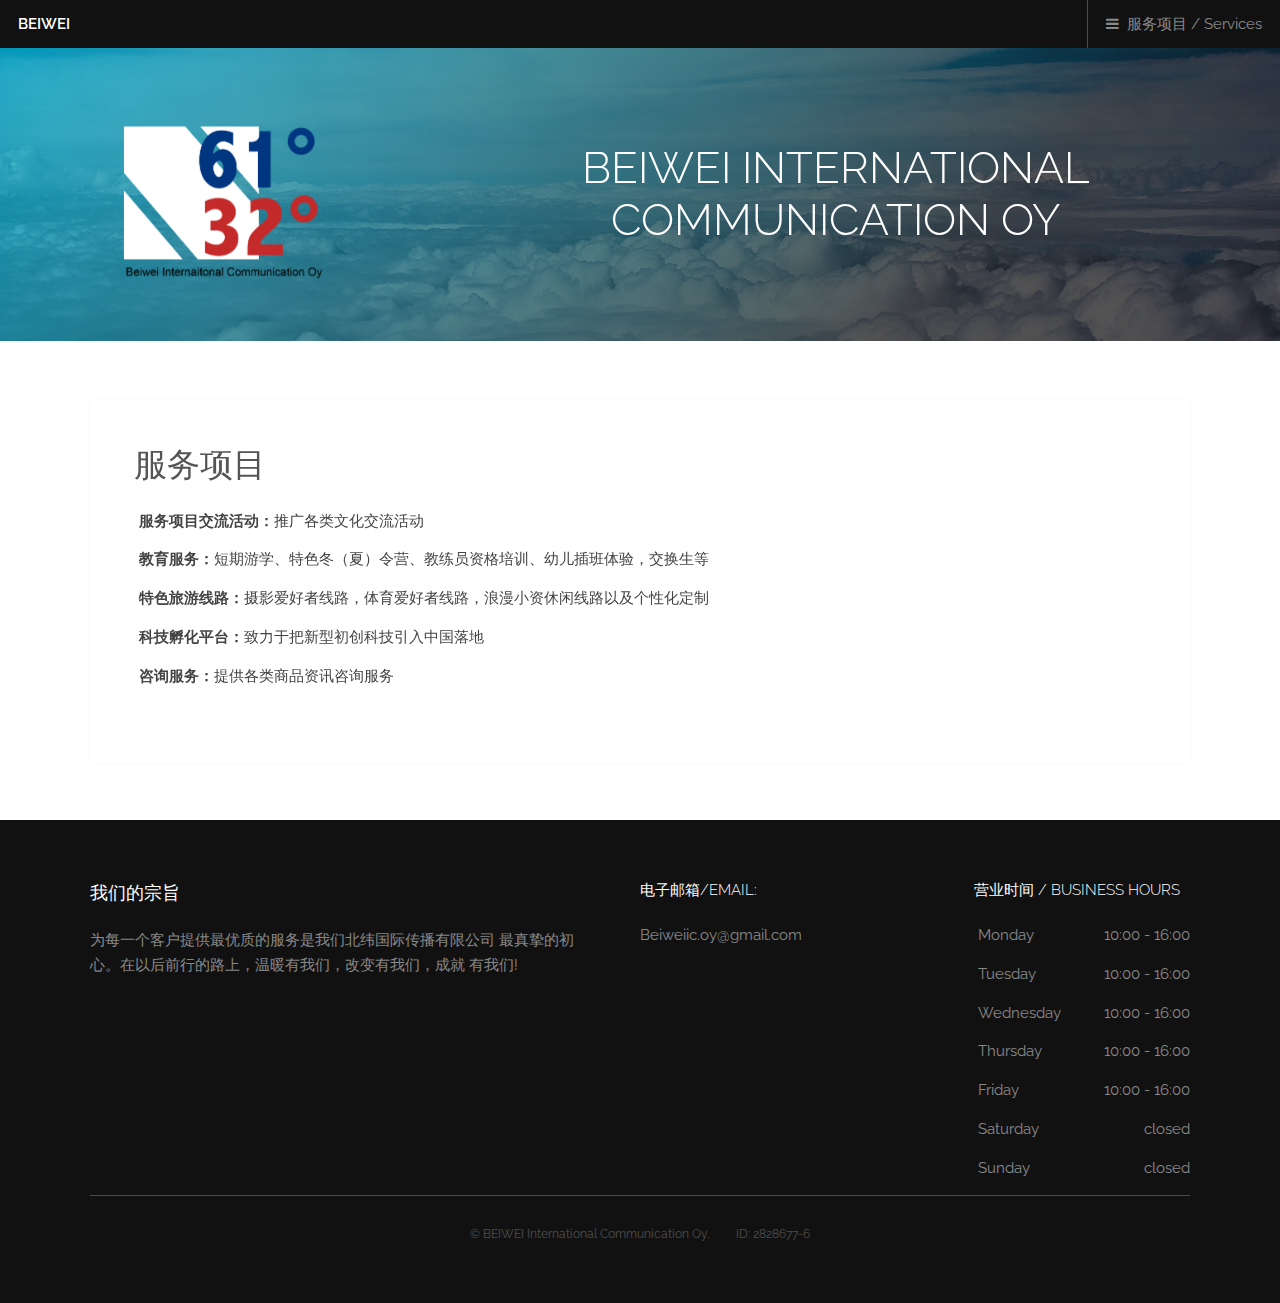
==== services.html @ e6b5d815 "new slide" ====
<!DOCTYPE HTML>
<html>

<head>
	
	<title>BEIWEI</title>
	<meta charset="utf-8" />
	<meta name="viewport" content="width=device-width, initial-scale=1, user-scalable=no" />
	<meta name="description" content="" />
	<meta name="keywords" content="" />
	<link rel="stylesheet" href="assets/css/main.css" />
	<link rel="icon" href="images/logo.ico">
</head>

<body class="is-preload">

	<!-- Header -->
	<header id="header">
		<a class="logo" href="index.html">BEIWEI<nav>
				<a href="#menu">服务项目 / Services</a>
			</nav>
	</header>

	<!-- Nav -->
	<nav id="menu">
		<ul class="links">
			<li><a href="index.html">主页 / homepage</a></li>
			<li><a href="services.html">服务项目 / Services</a></li>
		</ul>
	</nav>

	<!-- Heading -->
	<div id="heading">
		<img id ="logo" src="images/logo.png" alt="">
		<h1>BEIWEI International Communication Oy</h1>
	</div>

	<!-- Main -->
	<section id="main" class="wrapper">
		<div class="inner">
			<div class="content">
				<header>
					<h2>服务项目</h2>
				</header>
				<ul id="serList">
					<li><p><span class="servicesList">服务项目交流活动：</span>推广各类文化交流活动</p></li>
				
					<li><p><span class="servicesList">教育服务：</span>短期游学、特色冬（夏）令营、教练员资格培训、幼儿插班体验，交换生等</p></li>
				
					<li><p><span class="servicesList">特色旅游线路：</span>摄影爱好者线路，体育爱好者线路，浪漫小资休闲线路以及个性化定制</p></li>
				
					<li><p><span class="servicesList">科技孵化平台：</span>致力于把新型初创科技引入中国落地</p></li>
				
					<li><p><span class="servicesList">咨询服务：</span>提供各类商品资讯咨询服务</p></li>
				</ul>
				
			</div>
		</div>
	</section>

	<!-- Footer -->
	<footer id="footer">
		<div class="inner">
			<div class="content">
				<section>
					<h3>我们的宗旨</h3>
					<p>为每一个客户提供最优质的服务是我们北纬国际传播有限公司 最真挚的初心。在以后前行的路上，温暖有我们，改变有我们，成就 有我们!</p>
				</section>
				<section>
					<h4>电子邮箱/Email:</h4>
					<ul class="alt">
						<li><a href="mailto:Beiweiic.oy@gmail.com">Beiweiic.oy@gmail.com</a></li>
					</ul>
				</section>
				<section>
					<h4>营业时间 / Business hours</h4>
					<ul class="plain oh">
						<li><p class="oh">Monday  <span class="spannerino">10:00 - 16:00</span></p></li>
						<li><p class="oh">Tuesday <span class="spannerino">10:00 - 16:00</span></p></li>
						<li><p class="oh">Wednesday  <span class="spannerino">10:00 - 16:00</span></p></li>
						<li><p class="oh">Thursday  <span class="spannerino">10:00 - 16:00</span></p></li>
						<li><p class="oh">Friday  <span class="spannerino">10:00 - 16:00</span></p></li>
						<li><p class="oh">Saturday  <span class="spannerino">closed</span></p></li>
						<li><p class="oh">Sunday <span class="spannerino">closed</span></p></li>
					</ul>
				</section>
			</div>
			<div class="copyright">
				&copy; BEIWEI International Communication Oy, <span id="firm_id">ID: <a target="blank" href="https://tietopalvelu.ytj.fi/yritystiedot.aspx?yavain=2680077&tarkiste=06270AD4D674F9BA384127BEFBB8C7D7F8C81015">2828677-6</a></span>
			</div>
		</div>
	</footer>

	<!-- Scripts -->
	<script src="assets/js/jquery.min.js"></script>
	<script src="assets/js/browser.min.js"></script>
	<script src="assets/js/breakpoints.min.js"></script>
	<script src="assets/js/util.js"></script>
	<script src="assets/js/main.js"></script>

</body>

</html>
---- assets/css/main.css ----
@import url(font-awesome.min.css);
@import url("https://fonts.googleapis.com/css?family=Raleway:200,300,400,500,600");

/* Basic */
@-ms-viewport {
  width: device-width;
}

body {
  -ms-overflow-style: scrollbar;
}

@media screen and (max-width: 480px) {

  html,
  body {
    min-width: 320px;
  }
}

html {
  box-sizing: border-box;
}

*,
*:before,
*:after {
  box-sizing: inherit;
}

body {
  background: #ffffff;
}

body.is-preload *,
body.is-preload *:before,
body.is-preload *:after {
  -moz-animation: none !important;
  -webkit-animation: none !important;
  -ms-animation: none !important;
  animation: none !important;
  -moz-transition: none !important;
  -webkit-transition: none !important;
  -ms-transition: none !important;
  transition: none !important;
}

html,
body,
div,
span,
applet,
object,
iframe,
h1,
h2,
h3,
h4,
h5,
h6,
p,
blockquote,
pre,
a,
abbr,
acronym,
address,
big,
cite,
code,
del,
dfn,
em,
img,
ins,
kbd,
q,
s,
samp,
small,
strike,
strong,
sub,
sup,
tt,
var,
b,
u,
i,
center,
dl,
dt,
dd,
ol,
ul,
li,
fieldset,
form,
label,
legend,
table,
caption,
tbody,
tfoot,
thead,
tr,
th,
td,
article,
aside,
canvas,
details,
embed,
figure,
figcaption,
footer,
header,
hgroup,
menu,
nav,
output,
ruby,
section,
summary,
time,
mark,
audio,
video {
  margin: 0;
  padding: 0;
  border: 0;
  font-size: 100%;
  font: inherit;
  vertical-align: baseline;
}

article,
aside,
details,
figcaption,
figure,
footer,
header,
hgroup,
menu,
nav,
section {
  display: block;
}

body {
  line-height: 1;
}

ol,
ul {
  list-style: none;
}

blockquote,
q {
  quotes: none;
}

blockquote:before,
blockquote:after,
q:before,
q:after {
  content: '';
  content: none;
}

table {
  border-collapse: collapse;
  border-spacing: 0;
}

body {
  -webkit-text-size-adjust: none;
}

mark {
  background-color: transparent;
  color: inherit;
}

input::-moz-focus-inner {
  border: 0;
  padding: 0;
}

input,
select,
textarea {
  -moz-appearance: none;
  -webkit-appearance: none;
  -ms-appearance: none;
  appearance: none;
}

/* Typography */
html {
  font-size: 13pt;
}

@media screen and (max-width: 1680px) {
  html {
    font-size: 11pt;
  }
}

@media screen and (max-width: 980px) {
  html {
    font-size: 12pt;
  }
}

@media screen and (max-width: 480px) {
  html {
    font-size: 11pt;
  }
}

body {
  background-color: #ffffff;
  color: #444444;
}

body,
input,
select,
textarea {
  font-family: "Raleway", Arial, Helvetica, sans-serif;
  font-weight: 400;
  font-size: 1rem;
  line-height: 1.65;
}

a {
  -moz-transition: color 0.2s ease-in-out;
  -webkit-transition: color 0.2s ease-in-out;
  -ms-transition: color 0.2s ease-in-out;
  transition: color 0.2s ease-in-out;
  text-decoration: underline;
}

a:hover {
  text-decoration: none;
}

strong,
b {
  font-weight: 600;
}

em,
i {
  font-style: italic;
}

p {
  margin: 0 0 2rem 0;
}

header.special {
  text-align: center;
  margin-bottom: 4rem;
}

header.special p {
  max-width: 75%;
  margin-left: auto;
  margin-right: auto;
}

h1,
h2,
h3,
h4,
h5,
h6 {
  font-weight: 300;
  line-height: 1.5;
  text-transform: uppercase;
  margin: 0 0 1.5rem 0;
}

h1 a,
h2 a,
h3 a,
h4 a,
h5 a,
h6 a {
  color: inherit;
  text-decoration: none;
}

h1 {
  font-size: 3rem;
  line-height: 1.2;
}

h2 {
  font-size: 2.25rem;
  line-height: 1.3;
}

h3 {
  font-size: 1.25rem;
}

h4 {
  font-size: 1rem;
}

h5 {
  font-size: 0.9rem;
}

h6 {
  font-size: 0.7rem;
}

@media screen and (max-width: 736px) {
  h1 {
    font-size: 2.75rem;
    line-height: 1.3;
  }

  h2 {
    font-size: 1.75rem;
    line-height: 1.5;
  }

  h3 {
    font-size: 1.25rem;
  }
}

sub {
  font-size: 0.8rem;
  position: relative;
  top: 0.5rem;
}

sup {
  font-size: 0.8rem;
  position: relative;
  top: -0.5rem;
}

blockquote {
  border-left: solid 0.5rem;
  font-style: italic;
  margin: 0 0 2rem 0;
  padding: 1rem 0 1rem 2rem;
}

code {
  border-radius: 4px;
  border: solid 1px;
  font-family: "Courier New", monospace;
  font-size: 0.9rem;
  margin: 0 0.25rem;
  padding: 0.25rem 0.65rem;
}

pre {
  -webkit-overflow-scrolling: touch;
  font-family: "Courier New", monospace;
  font-size: 0.9rem;
  margin: 0 0 2rem 0;
}

pre code {
  display: block;
  line-height: 1.75;
  padding: 1rem 1.5rem;
  overflow-x: auto;
}

hr {
  border: 0;
  border-bottom: solid 1px;
  margin: 2rem 0;
}

hr.major {
  margin: 4rem 0;
}

input,
select,
textarea {
  color: #555555;
}

a {
  color: #ce1b28;
}

strong,
b {
  color: #555555;
}

h1,
h2,
h3,
h4,
h5,
h6 {
  color: #555555;
}

blockquote {
  border-left-color: rgba(0, 0, 0, 0.25);
}

code {
  background: rgba(0, 0, 0, 0.075);
  border-color: rgba(0, 0, 0, 0.25);
}

hr {
  border-bottom-color: rgba(0, 0, 0, 0.25);
}

/* Inner */
.inner {
  margin: 0 auto;
  width: 75rem;
  max-width: calc(100% - 6rem);
}

@media screen and (max-width: 480px) {
  .inner {
    max-width: calc(100% - 3rem);
  }
}

/* Button */
input[type="submit"],
input[type="reset"],
input[type="button"],
button,
.button {
  -moz-appearance: none;
  -webkit-appearance: none;
  -ms-appearance: none;
  appearance: none;
  -moz-transition: background-color 0.2s ease-in-out, box-shadow 0.2s ease-in-out, color 0.2s ease-in-out;
  -webkit-transition: background-color 0.2s ease-in-out, box-shadow 0.2s ease-in-out, color 0.2s ease-in-out;
  -ms-transition: background-color 0.2s ease-in-out, box-shadow 0.2s ease-in-out, color 0.2s ease-in-out;
  transition: background-color 0.2s ease-in-out, box-shadow 0.2s ease-in-out, color 0.2s ease-in-out;
  border: 0;
  border-radius: 4px;
  cursor: pointer;
  display: inline-block;
  font-weight: 600;
  height: 3.25rem;
  line-height: 3.25rem;
  padding: 0 1.75rem;
  text-align: center;
  text-decoration: none;
  white-space: nowrap;
}

input[type="submit"].small,
input[type="reset"].small,
input[type="button"].small,
button.small,
.button.small {
  font-size: 0.8rem;
  height: 2.4375rem;
  line-height: 2.4375rem;
  padding: 0 1.25rem;
}

input[type="submit"].large,
input[type="reset"].large,
input[type="button"].large,
button.large,
.button.large {
  font-size: 1.35rem;
  height: 4.0625rem;
  line-height: 4.0625rem;
  padding: 0 2rem;
}

input[type="submit"].wide,
input[type="reset"].wide,
input[type="button"].wide,
button.wide,
.button.wide {
  min-width: 13rem;
}

input[type="submit"].icon:before,
input[type="reset"].icon:before,
input[type="button"].icon:before,
button.icon:before,
.button.icon:before {
  margin-right: 0.5rem;
}

input[type="submit"].fit,
input[type="reset"].fit,
input[type="button"].fit,
button.fit,
.button.fit {
  width: 100%;
}

input[type="submit"].disabled,
input[type="submit"]:disabled,
input[type="reset"].disabled,
input[type="reset"]:disabled,
input[type="button"].disabled,
input[type="button"]:disabled,
button.disabled,
button:disabled,
.button.disabled,
.button:disabled {
  pointer-events: none;
  opacity: 0.25;
}

input[type="submit"],
input[type="reset"],
input[type="button"],
button,
.button {
  background-color: transparent;
  box-shadow: inset 0 0 0 1px #555555;
  color: #555555 !important;
}

input[type="submit"]:hover,
input[type="reset"]:hover,
input[type="button"]:hover,
button:hover,
.button:hover {
  box-shadow: inset 0 0 0 1px #ce1b28;
  color: #ce1b28 !important;
}

input[type="submit"]:hover:active,
input[type="reset"]:hover:active,
input[type="button"]:hover:active,
button:hover:active,
.button:hover:active {
  background-color: rgba(206, 27, 40, 0.25);
}

input[type="submit"].primary,
input[type="reset"].primary,
input[type="button"].primary,
button.primary,
.button.primary {
  box-shadow: none;
  background-color: #ce1b28;
  color: #ffffff !important;
}

input[type="submit"].primary:hover,
input[type="reset"].primary:hover,
input[type="button"].primary:hover,
button.primary:hover,
.button.primary:hover {
  background-color: #e2212f;
  box-shadow: none;
}

input[type="submit"].primary:hover:active,
input[type="reset"].primary:hover:active,
input[type="button"].primary:hover:active,
button.primary:hover:active,
.button.primary:hover:active {
  background-color: #b71824;
}

/* Form */
form {
  margin: 0 0 2rem 0;
}

input[type="text"],
input[type="password"],
input[type="email"],
input[type="tel"],
input[type="search"],
input[type="url"],
select,
textarea {
  -moz-appearance: none;
  -webkit-appearance: none;
  -ms-appearance: none;
  appearance: none;
  border-radius: 4px;
  border: none;
  border: solid 1px;
  color: inherit;
  display: block;
  outline: 0;
  padding: 0 1rem;
  text-decoration: none;
  width: 100%;
}

input[type="text"]:invalid,
input[type="password"]:invalid,
input[type="email"]:invalid,
input[type="tel"]:invalid,
input[type="search"]:invalid,
input[type="url"]:invalid,
select:invalid,
textarea:invalid {
  box-shadow: none;
}

label {
  display: block;
  font-size: 1rem;
  font-weight: 600;
  margin: 0 0 1rem 0;
}

input[type="text"],
input[type="password"],
input[type="email"],
input[type="tel"],
input[type="search"],
input[type="url"] {
  height: 3.25rem;
}

select {
  background-size: 1.25rem;
  background-repeat: no-repeat;
  background-position: calc(100% - 1rem) center;
  height: 3.25rem;
  padding-right: 3.25rem;
  text-overflow: ellipsis;
}

select:focus::-ms-value {
  background-color: transparent;
}

select::-ms-expand {
  display: none;
}

textarea {
  padding: 0.75rem 1rem;
}

input[type="checkbox"],
input[type="radio"] {
  -moz-appearance: none;
  -webkit-appearance: none;
  -ms-appearance: none;
  appearance: none;
  display: block;
  float: left;
  margin-right: -2rem;
  opacity: 0;
  width: 1rem;
  z-index: -1;
}

input[type="checkbox"]+label,
input[type="radio"]+label {
  text-decoration: none;
  cursor: pointer;
  display: inline-block;
  font-size: 1rem;
  font-weight: 400;
  padding-left: 2.825rem;
  padding-right: 0.875rem;
  position: relative;
}

input[type="checkbox"]+label:before,
input[type="radio"]+label:before {
  -moz-osx-font-smoothing: grayscale;
  -webkit-font-smoothing: antialiased;
  font-family: FontAwesome;
  font-style: normal;
  font-weight: normal;
  text-transform: none !important;
}

input[type="checkbox"]+label:before,
input[type="radio"]+label:before {
  border-radius: 4px;
  border: solid 1px;
  content: '';
  display: inline-block;
  height: 1.95rem;
  left: 0;
  line-height: 1.86875rem;
  position: absolute;
  text-align: center;
  top: -0.1625rem;
  width: 1.95rem;
}

input[type="checkbox"]:checked+label:before,
input[type="radio"]:checked+label:before {
  content: '\f00c';
}

input[type="checkbox"]+label:before {
  border-radius: 4px;
}

input[type="radio"]+label:before {
  border-radius: 100%;
}

::-webkit-input-placeholder {
  opacity: 1.0;
}

:-moz-placeholder {
  opacity: 1.0;
}

::-moz-placeholder {
  opacity: 1.0;
}

:-ms-input-placeholder {
  opacity: 1.0;
}

label {
  color: #555555;
}

input[type="text"],
input[type="password"],
input[type="email"],
input[type="tel"],
input[type="search"],
input[type="url"],
select,
textarea {
  background-color: rgba(0, 0, 0, 0.075);
  border-color: rgba(0, 0, 0, 0.25);
}

input[type="text"]:focus,
input[type="password"]:focus,
input[type="email"]:focus,
input[type="tel"]:focus,
input[type="search"]:focus,
input[type="url"]:focus,
select:focus,
textarea:focus {
  border-color: #ce1b28;
  box-shadow: 0 0 0 1px #ce1b28;
}

select {
  background-image: url("data:image/svg+xml;charset=utf8,%3Csvg xmlns='http://www.w3.org/2000/svg' width='40' height='40' preserveAspectRatio='none' viewBox='0 0 40 40'%3E%3Cpath d='M9.4,12.3l10.4,10.4l10.4-10.4c0.2-0.2,0.5-0.4,0.9-0.4c0.3,0,0.6,0.1,0.9,0.4l3.3,3.3c0.2,0.2,0.4,0.5,0.4,0.9 c0,0.4-0.1,0.6-0.4,0.9L20.7,31.9c-0.2,0.2-0.5,0.4-0.9,0.4c-0.3,0-0.6-0.1-0.9-0.4L4.3,17.3c-0.2-0.2-0.4-0.5-0.4-0.9 c0-0.4,0.1-0.6,0.4-0.9l3.3-3.3c0.2-0.2,0.5-0.4,0.9-0.4S9.1,12.1,9.4,12.3z' fill='rgba(0, 0, 0, 0.25)' /%3E%3C/svg%3E");
}

select option {
  color: #444444;
  background-color: #ffffff;
}

input[type="checkbox"]+label,
input[type="radio"]+label {
  color: #444444;
}

input[type="checkbox"]+label:before,
input[type="radio"]+label:before {
  background: rgba(0, 0, 0, 0.075);
  border-color: rgba(0, 0, 0, 0.25);
}

input[type="checkbox"]:checked+label:before,
input[type="radio"]:checked+label:before {
  background-color: #ce1b28;
  border-color: #ce1b28;
  color: #ffffff;
}

input[type="checkbox"]:focus+label:before,
input[type="radio"]:focus+label:before {
  border-color: #ce1b28;
  box-shadow: 0 0 0 1px #ce1b28;
}

::-webkit-input-placeholder {
  color: #bbbbbb !important;
}

:-moz-placeholder {
  color: #bbbbbb !important;
}

::-moz-placeholder {
  color: #bbbbbb !important;
}

:-ms-input-placeholder {
  color: #bbbbbb !important;
}

/* List */
ol {
  list-style: decimal;
  margin: 0 0 2rem 0;
  padding-left: 1.25rem;
}

ol li {
  padding-left: 0.25rem;
}

ul {
  list-style: disc;
  margin: 0 0 2rem 0;
  padding-left: 1rem;
}

ul li {
  padding-left: 0.325rem;
}

ul.plain {
  list-style: none;
  padding-left: 0;
}

ul.plain li {
  margin-bottom: 1rem;
}

ul.plain li .icon {
  border-radius: 4px;
  color: #ffffff;
  display: inline-block;
  margin-right: 1rem;
  text-align: center;
  width: 2rem;
  height: 2rem;
  line-height: 2rem;
  background: rgba(0, 0, 0, 0.5);
}

ul.alt {
  list-style: none;
  padding-left: 0;
}

ul.alt li {
  border-top: solid 1px;
  padding: 0.75rem 0;
}

ul.alt li:first-child {
  border-top: 0;
  padding-top: 0;
}

ul.alt li:last-child {
  padding-bottom: 0;
}

dl {
  margin: 0 0 2rem 0;
}

dl dt {
  display: block;
  font-weight: 600;
  margin: 0 0 1rem 0;
}

dl dd {
  margin-left: 1.5rem;
}

ul.alt li {
  border-top-color: rgba(0, 0, 0, 0.25);
}

/* Table */
.table-wrapper {
  -webkit-overflow-scrolling: touch;
  overflow-x: auto;
}

table {
  margin: 0 0 2rem 0;
  width: 100%;
}

table tbody tr {
  border: solid 1px;
  border-left: 0;
  border-right: 0;
}

table td {
  padding: 0.75rem 0.75rem;
}

table th {
  font-size: 0.9rem;
  font-weight: 600;
  padding: 0 0.75rem 0.75rem 0.75rem;
  text-align: left;
}

table thead {
  border-bottom: solid 2px;
}

table tfoot {
  border-top: solid 2px;
}

table.alt {
  border-collapse: separate;
}

table.alt tbody tr td {
  border: solid 1px;
  border-left-width: 0;
  border-top-width: 0;
}

table.alt tbody tr td:first-child {
  border-left-width: 1px;
}

table.alt tbody tr:first-child td {
  border-top-width: 1px;
}

table.alt thead {
  border-bottom: 0;
}

table.alt tfoot {
  border-top: 0;
}

table tbody tr {
  border-color: rgba(0, 0, 0, 0.25);
}

table tbody tr:nth-child(2n + 1) {
  background-color: rgba(0, 0, 0, 0.075);
}

table th {
  color: #555555;
}

table thead {
  border-bottom-color: rgba(0, 0, 0, 0.25);
}

table tfoot {
  border-top-color: rgba(0, 0, 0, 0.25);
}

table.alt tbody tr td {
  border-color: rgba(0, 0, 0, 0.25);
}

/* Highlights */
.highlights {
  width: 100%;
  margin: 2.5rem 0;
  display: -moz-flex;
  display: -webkit-flex;
  display: -ms-flex;
  display: flex;
  -moz-flex-wrap: wrap;
  -webkit-flex-wrap: wrap;
  -ms-flex-wrap: wrap;
  flex-wrap: wrap;
  -moz-align-items: -moz-stretch;
  -webkit-align-items: -webkit-stretch;
  -ms-align-items: -ms-stretch;
  align-items: stretch;
}

.highlights>* {
  -moz-flex-shrink: 1;
  -webkit-flex-shrink: 1;
  -ms-flex-shrink: 1;
  flex-shrink: 1;
  -moz-flex-grow: 0;
  -webkit-flex-grow: 0;
  -ms-flex-grow: 0;
  flex-grow: 0;
}

.highlights>* {
  width: 33.3333333333%;
}

.highlights>* {
  padding: 1.5rem;
  width: calc(33.3333333333% + 1rem);
}

.highlights> :nth-child(-n + 3) {
  padding-top: 0;
}

.highlights> :nth-last-child(-n + 3) {
  padding-bottom: 0;
}

.highlights> :nth-child(3n + 1) {
  padding-left: 0;
}

.highlights> :nth-child(3n) {
  padding-right: 0;
}

.highlights> :nth-child(3n + 1),
.highlights> :nth-child(3n) {
  width: calc(33.3333333333% + -0.5rem);
}

.highlights .content {
  border-radius: 4px;
  height: 100%;
  padding: 3rem;
  text-align: center;
}

.highlights .content .icon {
  font-size: 5rem;
}

.highlights>div> :last-child {
  margin-bottom: 0;
}

@media screen and (max-width: 980px) {
  .highlights>* {
    width: 50%;
  }

  .highlights>* {
    padding: 1rem;
    width: calc(33.3333333333% + 0.6666666667rem);
  }

  .highlights> :nth-child(-n + 3) {
    padding-top: 1rem;
  }

  .highlights> :nth-last-child(-n + 3) {
    padding-bottom: 1rem;
  }

  .highlights> :nth-child(3n + 1) {
    padding-left: 1rem;
  }

  .highlights> :nth-child(3n) {
    padding-right: 1rem;
  }

  .highlights> :nth-child(3n + 1),
  .highlights> :nth-child(3n) {
    padding: 1rem;
    width: calc(50% + 1rem);
  }

  .highlights>* {
    padding: 1rem;
    width: calc(50% + 1rem);
  }

  .highlights> :nth-child(-n + 2) {
    padding-top: 0;
  }

  .highlights> :nth-last-child(-n + 2) {
    padding-bottom: 0;
  }

  .highlights> :nth-child(2n + 1) {
    padding-left: 0;
  }

  .highlights> :nth-child(2n) {
    padding-right: 0;
  }

  .highlights> :nth-child(2n + 1),
  .highlights> :nth-child(2n) {
    width: calc(50% + 0rem);
  }

  .highlights .content {
    padding: 2rem;
  }
}

@media screen and (max-width: 736px) {
  .highlights>* {
    width: 100%;
  }

  .highlights>* {
    padding: 1rem;
    width: calc(33.3333333333% + 0.6666666667rem);
  }

  .highlights> :nth-child(-n + 3) {
    padding-top: 1rem;
  }

  .highlights> :nth-last-child(-n + 3) {
    padding-bottom: 1rem;
  }

  .highlights> :nth-child(3n + 1) {
    padding-left: 1rem;
  }

  .highlights> :nth-child(3n) {
    padding-right: 1rem;
  }

  .highlights> :nth-child(3n + 1),
  .highlights> :nth-child(3n) {
    padding: 1rem;
    width: calc(100% + 2rem);
  }

  .highlights>* {
    padding: 1rem;
    width: calc(50% + 1rem);
  }

  .highlights> :nth-child(-n + 2) {
    padding-top: 1rem;
  }

  .highlights> :nth-last-child(-n + 2) {
    padding-bottom: 1rem;
  }

  .highlights> :nth-child(2n + 1) {
    padding-left: 1rem;
  }

  .highlights> :nth-child(2n) {
    padding-right: 1rem;
  }

  .highlights> :nth-child(2n + 1),
  .highlights> :nth-child(2n) {
    padding: 1rem;
    width: calc(100% + 2rem);
  }

  .highlights>* {
    padding: 1rem;
    width: calc(100% + 2rem);
  }

  .highlights> :nth-child(-n + 1) {
    padding-top: 0;
  }

  .highlights> :nth-last-child(-n + 1) {
    padding-bottom: 0;
  }

  .highlights> :nth-child(1n + 1) {
    padding-left: 0;
  }

  .highlights> :nth-child(1n) {
    padding-right: 0;
  }

  .highlights> :nth-child(1n + 1),
  .highlights> :nth-child(1n) {
    width: calc(100% + 1rem);
  }
}

.highlights .content {
  background: #ffffff;
  box-shadow: 0px 0px 4px 1px rgba(0, 0, 0, 0.025);
}

/* Testimonials */
.testimonials {
  margin: 2.5rem 0;
  width: 100%;
  display: -moz-flex;
  display: -webkit-flex;
  display: -ms-flex;
  display: flex;
  -moz-flex-wrap: wrap;
  -webkit-flex-wrap: wrap;
  -ms-flex-wrap: wrap;
  flex-wrap: wrap;
  -moz-align-items: -moz-stretch;
  -webkit-align-items: -webkit-stretch;
  -ms-align-items: -ms-stretch;
  align-items: stretch;
}

.testimonials>* {
  -moz-flex-shrink: 1;
  -webkit-flex-shrink: 1;
  -ms-flex-shrink: 1;
  flex-shrink: 1;
  -moz-flex-grow: 0;
  -webkit-flex-grow: 0;
  -ms-flex-grow: 0;
  flex-grow: 0;
}

.testimonials>* {
  width: 33.3333333333%;
}

.testimonials>* {
  padding: 1.5rem;
  width: calc(33.3333333333% + 1rem);
}

.testimonials> :nth-child(-n + 3) {
  padding-top: 0;
}

.testimonials> :nth-last-child(-n + 3) {
  padding-bottom: 0;
}

.testimonials> :nth-child(3n + 1) {
  padding-left: 0;
}

.testimonials> :nth-child(3n) {
  padding-right: 0;
}

.testimonials> :nth-child(3n + 1),
.testimonials> :nth-child(3n) {
  width: calc(33.3333333333% + -0.5rem);
}

.testimonials .content {
  border-radius: 4px;
  height: 100%;
  padding: 3rem;
}

.testimonials .content .author {
  display: -moz-flex;
  display: -webkit-flex;
  display: -ms-flex;
  display: flex;
  -moz-align-items: center;
  -webkit-align-items: center;
  -ms-align-items: center;
  align-items: center;
}

.testimonials .content .author blockquote {
  margin: 0;
}

.testimonials .content .author .image {
  margin-right: 2rem;
  width: 20%;
}

.testimonials .content .author .image img {
  border-radius: 100%;
  max-width: 100%;
}

.testimonials .content .credit {
  font-size: 0.75rem;
}

.testimonials .content p:last-child {
  margin: 0;
}

.testimonials>div> :last-child {
  margin-bottom: 0;
}

@media screen and (max-width: 980px) {
  .testimonials>* {
    width: 50%;
  }

  .testimonials>* {
    padding: 1rem;
    width: calc(33.3333333333% + 0.6666666667rem);
  }

  .testimonials> :nth-child(-n + 3) {
    padding-top: 1rem;
  }

  .testimonials> :nth-last-child(-n + 3) {
    padding-bottom: 1rem;
  }

  .testimonials> :nth-child(3n + 1) {
    padding-left: 1rem;
  }

  .testimonials> :nth-child(3n) {
    padding-right: 1rem;
  }

  .testimonials> :nth-child(3n + 1),
  .testimonials> :nth-child(3n) {
    padding: 1rem;
    width: calc(50% + 1rem);
  }

  .testimonials>* {
    padding: 1rem;
    width: calc(50% + 1rem);
  }

  .testimonials> :nth-child(-n + 2) {
    padding-top: 0;
  }

  .testimonials> :nth-last-child(-n + 2) {
    padding-bottom: 0;
  }

  .testimonials> :nth-child(2n + 1) {
    padding-left: 0;
  }

  .testimonials> :nth-child(2n) {
    padding-right: 0;
  }

  .testimonials> :nth-child(2n + 1),
  .testimonials> :nth-child(2n) {
    width: calc(50% + 0rem);
  }

  .testimonials .content {
    padding: 2rem;
  }
}

@media screen and (max-width: 736px) {
  .testimonials>* {
    width: 100%;
  }

  .testimonials>* {
    padding: 1rem;
    width: calc(33.3333333333% + 0.6666666667rem);
  }

  .testimonials> :nth-child(-n + 3) {
    padding-top: 1rem;
  }

  .testimonials> :nth-last-child(-n + 3) {
    padding-bottom: 1rem;
  }

  .testimonials> :nth-child(3n + 1) {
    padding-left: 1rem;
  }

  .testimonials> :nth-child(3n) {
    padding-right: 1rem;
  }

  .testimonials> :nth-child(3n + 1),
  .testimonials> :nth-child(3n) {
    padding: 1rem;
    width: calc(100% + 2rem);
  }

  .testimonials>* {
    padding: 1rem;
    width: calc(50% + 1rem);
  }

  .testimonials> :nth-child(-n + 2) {
    padding-top: 1rem;
  }

  .testimonials> :nth-last-child(-n + 2) {
    padding-bottom: 1rem;
  }

  .testimonials> :nth-child(2n + 1) {
    padding-left: 1rem;
  }

  .testimonials> :nth-child(2n) {
    padding-right: 1rem;
  }

  .testimonials> :nth-child(2n + 1),
  .testimonials> :nth-child(2n) {
    padding: 1rem;
    width: calc(100% + 2rem);
  }

  .testimonials>* {
    padding: 1rem;
    width: calc(100% + 2rem);
  }

  .testimonials> :nth-child(-n + 1) {
    padding-top: 0;
  }

  .testimonials> :nth-last-child(-n + 1) {
    padding-bottom: 0;
  }

  .testimonials> :nth-child(1n + 1) {
    padding-left: 0;
  }

  .testimonials> :nth-child(1n) {
    padding-right: 0;
  }

  .testimonials> :nth-child(1n + 1),
  .testimonials> :nth-child(1n) {
    width: calc(100% + 1rem);
  }
}

.testimonials .content {
  background: #ffffff;
  box-shadow: 0px 0px 4px 1px rgba(0, 0, 0, 0.025);
}

.testimonials .content .credit strong {
  color: #ce1b28;
}

/* Actions */
ul.actions {
  display: -moz-flex;
  display: -webkit-flex;
  display: -ms-flex;
  display: flex;
  cursor: default;
  list-style: none;
  margin-left: -1rem;
  padding-left: 0;
}

ul.actions li {
  padding: 0 0 0 1rem;
  vertical-align: middle;
}

ul.actions.special {
  -moz-justify-content: center;
  -webkit-justify-content: center;
  -ms-justify-content: center;
  justify-content: center;
  width: calc(100% + 1rem);
}

ul.actions.stacked {
  -moz-flex-direction: column;
  -webkit-flex-direction: column;
  -ms-flex-direction: column;
  flex-direction: column;
  margin-left: 0;
}

ul.actions.stacked li {
  padding: 1.3rem 0 0 0;
}

ul.actions.stacked li:first-child {
  padding-top: 0;
}

ul.actions.fit {
  width: calc(100% + 1rem);
}

ul.actions.fit li {
  -moz-flex-grow: 1;
  -webkit-flex-grow: 1;
  -ms-flex-grow: 1;
  flex-grow: 1;
  -moz-flex-shrink: 1;
  -webkit-flex-shrink: 1;
  -ms-flex-shrink: 1;
  flex-shrink: 1;
  width: 100%;
}

ul.actions.fit li>* {
  width: 100%;
}

ul.actions.fit.stacked {
  width: 100%;
}

@media screen and (max-width: 480px) {
  ul.actions:not(.fixed) {
    -moz-flex-direction: column;
    -webkit-flex-direction: column;
    -ms-flex-direction: column;
    flex-direction: column;
    margin-left: 0;
    width: 100% !important;
  }

  ul.actions:not(.fixed) li {
    -moz-flex-grow: 1;
    -webkit-flex-grow: 1;
    -ms-flex-grow: 1;
    flex-grow: 1;
    -moz-flex-shrink: 1;
    -webkit-flex-shrink: 1;
    -ms-flex-shrink: 1;
    flex-shrink: 1;
    padding: 1rem 0 0 0;
    text-align: center;
    width: 100%;
  }

  ul.actions:not(.fixed) li>* {
    width: 100%;
  }

  ul.actions:not(.fixed) li:first-child {
    padding-top: 0;
  }

  ul.actions:not(.fixed) li input[type="submit"],
  ul.actions:not(.fixed) li input[type="reset"],
  ul.actions:not(.fixed) li input[type="button"],
  ul.actions:not(.fixed) li button,
  ul.actions:not(.fixed) li .button {
    width: 100%;
  }

  ul.actions:not(.fixed) li input[type="submit"].icon:before,
  ul.actions:not(.fixed) li input[type="reset"].icon:before,
  ul.actions:not(.fixed) li input[type="button"].icon:before,
  ul.actions:not(.fixed) li button.icon:before,
  ul.actions:not(.fixed) li .button.icon:before {
    margin-left: -0.5rem;
  }
}

/* Grid */
.row {
  display: flex;
  flex-wrap: wrap;
  box-sizing: border-box;
}

.row>* {
  box-sizing: border-box;
}

.row.gtr-uniform>*> :last-child {
  margin-bottom: 0;
}

.row>.imp {
  order: -1;
}

.row>.col-1 {
  width: 8.3333333333%;
}

.row>.off-1 {
  margin-left: 8.3333333333%;
}

.row>.col-2 {
  width: 16.6666666667%;
}

.row>.off-2 {
  margin-left: 16.6666666667%;
}

.row>.col-3 {
  width: 25%;
}

.row>.off-3 {
  margin-left: 25%;
}

.row>.col-4 {
  width: 33.3333333333%;
}

.row>.off-4 {
  margin-left: 33.3333333333%;
}

.row>.col-5 {
  width: 41.6666666667%;
}

.row>.off-5 {
  margin-left: 41.6666666667%;
}

.row>.col-6 {
  width: 50%;
}

.row>.off-6 {
  margin-left: 50%;
}

.row>.col-7 {
  width: 58.3333333333%;
}

.row>.off-7 {
  margin-left: 58.3333333333%;
}

.row>.col-8 {
  width: 66.6666666667%;
}

.row>.off-8 {
  margin-left: 66.6666666667%;
}

.row>.col-9 {
  width: 75%;
}

.row>.off-9 {
  margin-left: 75%;
}

.row>.col-10 {
  width: 83.3333333333%;
}

.row>.off-10 {
  margin-left: 83.3333333333%;
}

.row>.col-11 {
  width: 91.6666666667%;
}

.row>.off-11 {
  margin-left: 91.6666666667%;
}

.row>.col-12 {
  width: 100%;
}

.row>.off-12 {
  margin-left: 100%;
}

.row.gtr-0 {
  margin-top: 0;
  margin-left: 0rem;
}

.row.gtr-0>* {
  padding: 0 0 0 0rem;
}

.row.gtr-0.gtr-uniform {
  margin-top: 0rem;
}

.row.gtr-0.gtr-uniform>* {
  padding-top: 0rem;
}

.row.gtr-25 {
  margin-top: 0;
  margin-left: -0.75rem;
}

.row.gtr-25>* {
  padding: 0 0 0 0.75rem;
}

.row.gtr-25.gtr-uniform {
  margin-top: -0.75rem;
}

.row.gtr-25.gtr-uniform>* {
  padding-top: 0.75rem;
}

.row.gtr-50 {
  margin-top: 0;
  margin-left: -1.5rem;
}

.row.gtr-50>* {
  padding: 0 0 0 1.5rem;
}

.row.gtr-50.gtr-uniform {
  margin-top: -1.5rem;
}

.row.gtr-50.gtr-uniform>* {
  padding-top: 1.5rem;
}

.row {
  margin-top: 0;
  margin-left: -3rem;
}

.row>* {
  padding: 0 0 0 3rem;
}

.row.gtr-uniform {
  margin-top: -3rem;
}

.row.gtr-uniform>* {
  padding-top: 3rem;
}

.row.gtr-150 {
  margin-top: 0;
  margin-left: -4.5rem;
}

.row.gtr-150>* {
  padding: 0 0 0 4.5rem;
}

.row.gtr-150.gtr-uniform {
  margin-top: -4.5rem;
}

.row.gtr-150.gtr-uniform>* {
  padding-top: 4.5rem;
}

.row.gtr-200 {
  margin-top: 0;
  margin-left: -6rem;
}

.row.gtr-200>* {
  padding: 0 0 0 6rem;
}

.row.gtr-200.gtr-uniform {
  margin-top: -6rem;
}

.row.gtr-200.gtr-uniform>* {
  padding-top: 6rem;
}

@media screen and (max-width: 1680px) {
  .row {
    display: flex;
    flex-wrap: wrap;
    box-sizing: border-box;
  }

  .row>* {
    box-sizing: border-box;
  }

  .row.gtr-uniform>*> :last-child {
    margin-bottom: 0;
  }

  .row>.imp-xlarge {
    order: -1;
  }

  .row>.col-1-xlarge {
    width: 8.3333333333%;
  }

  .row>.off-1-xlarge {
    margin-left: 8.3333333333%;
  }

  .row>.col-2-xlarge {
    width: 16.6666666667%;
  }

  .row>.off-2-xlarge {
    margin-left: 16.6666666667%;
  }

  .row>.col-3-xlarge {
    width: 25%;
  }

  .row>.off-3-xlarge {
    margin-left: 25%;
  }

  .row>.col-4-xlarge {
    width: 33.3333333333%;
  }

  .row>.off-4-xlarge {
    margin-left: 33.3333333333%;
  }

  .row>.col-5-xlarge {
    width: 41.6666666667%;
  }

  .row>.off-5-xlarge {
    margin-left: 41.6666666667%;
  }

  .row>.col-6-xlarge {
    width: 50%;
  }

  .row>.off-6-xlarge {
    margin-left: 50%;
  }

  .row>.col-7-xlarge {
    width: 58.3333333333%;
  }

  .row>.off-7-xlarge {
    margin-left: 58.3333333333%;
  }

  .row>.col-8-xlarge {
    width: 66.6666666667%;
  }

  .row>.off-8-xlarge {
    margin-left: 66.6666666667%;
  }

  .row>.col-9-xlarge {
    width: 75%;
  }

  .row>.off-9-xlarge {
    margin-left: 75%;
  }

  .row>.col-10-xlarge {
    width: 83.3333333333%;
  }

  .row>.off-10-xlarge {
    margin-left: 83.3333333333%;
  }

  .row>.col-11-xlarge {
    width: 91.6666666667%;
  }

  .row>.off-11-xlarge {
    margin-left: 91.6666666667%;
  }

  .row>.col-12-xlarge {
    width: 100%;
  }

  .row>.off-12-xlarge {
    margin-left: 100%;
  }

  .row.gtr-0 {
    margin-top: 0;
    margin-left: 0rem;
  }

  .row.gtr-0>* {
    padding: 0 0 0 0rem;
  }

  .row.gtr-0.gtr-uniform {
    margin-top: 0rem;
  }

  .row.gtr-0.gtr-uniform>* {
    padding-top: 0rem;
  }

  .row.gtr-25 {
    margin-top: 0;
    margin-left: -0.75rem;
  }

  .row.gtr-25>* {
    padding: 0 0 0 0.75rem;
  }

  .row.gtr-25.gtr-uniform {
    margin-top: -0.75rem;
  }

  .row.gtr-25.gtr-uniform>* {
    padding-top: 0.75rem;
  }

  .row.gtr-50 {
    margin-top: 0;
    margin-left: -1.5rem;
  }

  .row.gtr-50>* {
    padding: 0 0 0 1.5rem;
  }

  .row.gtr-50.gtr-uniform {
    margin-top: -1.5rem;
  }

  .row.gtr-50.gtr-uniform>* {
    padding-top: 1.5rem;
  }

  .row {
    margin-top: 0;
    margin-left: -3rem;
  }

  .row>* {
    padding: 0 0 0 3rem;
  }

  .row.gtr-uniform {
    margin-top: -3rem;
  }

  .row.gtr-uniform>* {
    padding-top: 3rem;
  }

  .row.gtr-150 {
    margin-top: 0;
    margin-left: -4.5rem;
  }

  .row.gtr-150>* {
    padding: 0 0 0 4.5rem;
  }

  .row.gtr-150.gtr-uniform {
    margin-top: -4.5rem;
  }

  .row.gtr-150.gtr-uniform>* {
    padding-top: 4.5rem;
  }

  .row.gtr-200 {
    margin-top: 0;
    margin-left: -6rem;
  }

  .row.gtr-200>* {
    padding: 0 0 0 6rem;
  }

  .row.gtr-200.gtr-uniform {
    margin-top: -6rem;
  }

  .row.gtr-200.gtr-uniform>* {
    padding-top: 6rem;
  }
}

@media screen and (max-width: 1280px) {
  .row {
    display: flex;
    flex-wrap: wrap;
    box-sizing: border-box;
  }

  .row>* {
    box-sizing: border-box;
  }

  .row.gtr-uniform>*> :last-child {
    margin-bottom: 0;
  }

  .row>.imp-large {
    order: -1;
  }

  .row>.col-1-large {
    width: 8.3333333333%;
  }

  .row>.off-1-large {
    margin-left: 8.3333333333%;
  }

  .row>.col-2-large {
    width: 16.6666666667%;
  }

  .row>.off-2-large {
    margin-left: 16.6666666667%;
  }

  .row>.col-3-large {
    width: 25%;
  }

  .row>.off-3-large {
    margin-left: 25%;
  }

  .row>.col-4-large {
    width: 33.3333333333%;
  }

  .row>.off-4-large {
    margin-left: 33.3333333333%;
  }

  .row>.col-5-large {
    width: 41.6666666667%;
  }

  .row>.off-5-large {
    margin-left: 41.6666666667%;
  }

  .row>.col-6-large {
    width: 50%;
  }

  .row>.off-6-large {
    margin-left: 50%;
  }

  .row>.col-7-large {
    width: 58.3333333333%;
  }

  .row>.off-7-large {
    margin-left: 58.3333333333%;
  }

  .row>.col-8-large {
    width: 66.6666666667%;
  }

  .row>.off-8-large {
    margin-left: 66.6666666667%;
  }

  .row>.col-9-large {
    width: 75%;
  }

  .row>.off-9-large {
    margin-left: 75%;
  }

  .row>.col-10-large {
    width: 83.3333333333%;
  }

  .row>.off-10-large {
    margin-left: 83.3333333333%;
  }

  .row>.col-11-large {
    width: 91.6666666667%;
  }

  .row>.off-11-large {
    margin-left: 91.6666666667%;
  }

  .row>.col-12-large {
    width: 100%;
  }

  .row>.off-12-large {
    margin-left: 100%;
  }

  .row.gtr-0 {
    margin-top: 0;
    margin-left: 0rem;
  }

  .row.gtr-0>* {
    padding: 0 0 0 0rem;
  }

  .row.gtr-0.gtr-uniform {
    margin-top: 0rem;
  }

  .row.gtr-0.gtr-uniform>* {
    padding-top: 0rem;
  }

  .row.gtr-25 {
    margin-top: 0;
    margin-left: -0.375rem;
  }

  .row.gtr-25>* {
    padding: 0 0 0 0.375rem;
  }

  .row.gtr-25.gtr-uniform {
    margin-top: -0.375rem;
  }

  .row.gtr-25.gtr-uniform>* {
    padding-top: 0.375rem;
  }

  .row.gtr-50 {
    margin-top: 0;
    margin-left: -0.75rem;
  }

  .row.gtr-50>* {
    padding: 0 0 0 0.75rem;
  }

  .row.gtr-50.gtr-uniform {
    margin-top: -0.75rem;
  }

  .row.gtr-50.gtr-uniform>* {
    padding-top: 0.75rem;
  }

  .row {
    margin-top: 0;
    margin-left: -1.5rem;
  }

  .row>* {
    padding: 0 0 0 1.5rem;
  }

  .row.gtr-uniform {
    margin-top: -1.5rem;
  }

  .row.gtr-uniform>* {
    padding-top: 1.5rem;
  }

  .row.gtr-150 {
    margin-top: 0;
    margin-left: -2.25rem;
  }

  .row.gtr-150>* {
    padding: 0 0 0 2.25rem;
  }

  .row.gtr-150.gtr-uniform {
    margin-top: -2.25rem;
  }

  .row.gtr-150.gtr-uniform>* {
    padding-top: 2.25rem;
  }

  .row.gtr-200 {
    margin-top: 0;
    margin-left: -3rem;
  }

  .row.gtr-200>* {
    padding: 0 0 0 3rem;
  }

  .row.gtr-200.gtr-uniform {
    margin-top: -3rem;
  }

  .row.gtr-200.gtr-uniform>* {
    padding-top: 3rem;
  }
}

@media screen and (max-width: 980px) {
  .row {
    display: flex;
    flex-wrap: wrap;
    box-sizing: border-box;
  }

  .row>* {
    box-sizing: border-box;
  }

  .row.gtr-uniform>*> :last-child {
    margin-bottom: 0;
  }

  .row>.imp-medium {
    order: -1;
  }

  .row>.col-1-medium {
    width: 8.3333333333%;
  }

  .row>.off-1-medium {
    margin-left: 8.3333333333%;
  }

  .row>.col-2-medium {
    width: 16.6666666667%;
  }

  .row>.off-2-medium {
    margin-left: 16.6666666667%;
  }

  .row>.col-3-medium {
    width: 25%;
  }

  .row>.off-3-medium {
    margin-left: 25%;
  }

  .row>.col-4-medium {
    width: 33.3333333333%;
  }

  .row>.off-4-medium {
    margin-left: 33.3333333333%;
  }

  .row>.col-5-medium {
    width: 41.6666666667%;
  }

  .row>.off-5-medium {
    margin-left: 41.6666666667%;
  }

  .row>.col-6-medium {
    width: 50%;
  }

  .row>.off-6-medium {
    margin-left: 50%;
  }

  .row>.col-7-medium {
    width: 58.3333333333%;
  }

  .row>.off-7-medium {
    margin-left: 58.3333333333%;
  }

  .row>.col-8-medium {
    width: 66.6666666667%;
  }

  .row>.off-8-medium {
    margin-left: 66.6666666667%;
  }

  .row>.col-9-medium {
    width: 75%;
  }

  .row>.off-9-medium {
    margin-left: 75%;
  }

  .row>.col-10-medium {
    width: 83.3333333333%;
  }

  .row>.off-10-medium {
    margin-left: 83.3333333333%;
  }

  .row>.col-11-medium {
    width: 91.6666666667%;
  }

  .row>.off-11-medium {
    margin-left: 91.6666666667%;
  }

  .row>.col-12-medium {
    width: 100%;
  }

  .row>.off-12-medium {
    margin-left: 100%;
  }

  .row.gtr-0 {
    margin-top: 0;
    margin-left: 0rem;
  }

  .row.gtr-0>* {
    padding: 0 0 0 0rem;
  }

  .row.gtr-0.gtr-uniform {
    margin-top: 0rem;
  }

  .row.gtr-0.gtr-uniform>* {
    padding-top: 0rem;
  }

  .row.gtr-25 {
    margin-top: 0;
    margin-left: -0.375rem;
  }

  .row.gtr-25>* {
    padding: 0 0 0 0.375rem;
  }

  .row.gtr-25.gtr-uniform {
    margin-top: -0.375rem;
  }

  .row.gtr-25.gtr-uniform>* {
    padding-top: 0.375rem;
  }

  .row.gtr-50 {
    margin-top: 0;
    margin-left: -0.75rem;
  }

  .row.gtr-50>* {
    padding: 0 0 0 0.75rem;
  }

  .row.gtr-50.gtr-uniform {
    margin-top: -0.75rem;
  }

  .row.gtr-50.gtr-uniform>* {
    padding-top: 0.75rem;
  }

  .row {
    margin-top: 0;
    margin-left: -1.5rem;
  }

  .row>* {
    padding: 0 0 0 1.5rem;
  }

  .row.gtr-uniform {
    margin-top: -1.5rem;
  }

  .row.gtr-uniform>* {
    padding-top: 1.5rem;
  }

  .row.gtr-150 {
    margin-top: 0;
    margin-left: -2.25rem;
  }

  .row.gtr-150>* {
    padding: 0 0 0 2.25rem;
  }

  .row.gtr-150.gtr-uniform {
    margin-top: -2.25rem;
  }

  .row.gtr-150.gtr-uniform>* {
    padding-top: 2.25rem;
  }

  .row.gtr-200 {
    margin-top: 0;
    margin-left: -3rem;
  }

  .row.gtr-200>* {
    padding: 0 0 0 3rem;
  }

  .row.gtr-200.gtr-uniform {
    margin-top: -3rem;
  }

  .row.gtr-200.gtr-uniform>* {
    padding-top: 3rem;
  }
}

@media screen and (max-width: 736px) {
  .row {
    display: flex;
    flex-wrap: wrap;
    box-sizing: border-box;
  }

  .row>* {
    box-sizing: border-box;
  }

  .row.gtr-uniform>*> :last-child {
    margin-bottom: 0;
  }

  .row>.imp-small {
    order: -1;
  }

  .row>.col-1-small {
    width: 8.3333333333%;
  }

  .row>.off-1-small {
    margin-left: 8.3333333333%;
  }

  .row>.col-2-small {
    width: 16.6666666667%;
  }

  .row>.off-2-small {
    margin-left: 16.6666666667%;
  }

  .row>.col-3-small {
    width: 25%;
  }

  .row>.off-3-small {
    margin-left: 25%;
  }

  .row>.col-4-small {
    width: 33.3333333333%;
  }

  .row>.off-4-small {
    margin-left: 33.3333333333%;
  }

  .row>.col-5-small {
    width: 41.6666666667%;
  }

  .row>.off-5-small {
    margin-left: 41.6666666667%;
  }

  .row>.col-6-small {
    width: 50%;
  }

  .row>.off-6-small {
    margin-left: 50%;
  }

  .row>.col-7-small {
    width: 58.3333333333%;
  }

  .row>.off-7-small {
    margin-left: 58.3333333333%;
  }

  .row>.col-8-small {
    width: 66.6666666667%;
  }

  .row>.off-8-small {
    margin-left: 66.6666666667%;
  }

  .row>.col-9-small {
    width: 75%;
  }

  .row>.off-9-small {
    margin-left: 75%;
  }

  .row>.col-10-small {
    width: 83.3333333333%;
  }

  .row>.off-10-small {
    margin-left: 83.3333333333%;
  }

  .row>.col-11-small {
    width: 91.6666666667%;
  }

  .row>.off-11-small {
    margin-left: 91.6666666667%;
  }

  .row>.col-12-small {
    width: 100%;
  }

  .row>.off-12-small {
    margin-left: 100%;
  }

  .row.gtr-0 {
    margin-top: 0;
    margin-left: 0rem;
  }

  .row.gtr-0>* {
    padding: 0 0 0 0rem;
  }

  .row.gtr-0.gtr-uniform {
    margin-top: 0rem;
  }

  .row.gtr-0.gtr-uniform>* {
    padding-top: 0rem;
  }

  .row.gtr-25 {
    margin-top: 0;
    margin-left: -0.3125rem;
  }

  .row.gtr-25>* {
    padding: 0 0 0 0.3125rem;
  }

  .row.gtr-25.gtr-uniform {
    margin-top: -0.3125rem;
  }

  .row.gtr-25.gtr-uniform>* {
    padding-top: 0.3125rem;
  }

  .row.gtr-50 {
    margin-top: 0;
    margin-left: -0.625rem;
  }

  .row.gtr-50>* {
    padding: 0 0 0 0.625rem;
  }

  .row.gtr-50.gtr-uniform {
    margin-top: -0.625rem;
  }

  .row.gtr-50.gtr-uniform>* {
    padding-top: 0.625rem;
  }

  .row {
    margin-top: 0;
    margin-left: -1.25rem;
  }

  .row>* {
    padding: 0 0 0 1.25rem;
  }

  .row.gtr-uniform {
    margin-top: -1.25rem;
  }

  .row.gtr-uniform>* {
    padding-top: 1.25rem;
  }

  .row.gtr-150 {
    margin-top: 0;
    margin-left: -1.875rem;
  }

  .row.gtr-150>* {
    padding: 0 0 0 1.875rem;
  }

  .row.gtr-150.gtr-uniform {
    margin-top: -1.875rem;
  }

  .row.gtr-150.gtr-uniform>* {
    padding-top: 1.875rem;
  }

  .row.gtr-200 {
    margin-top: 0;
    margin-left: -2.5rem;
  }

  .row.gtr-200>* {
    padding: 0 0 0 2.5rem;
  }

  .row.gtr-200.gtr-uniform {
    margin-top: -2.5rem;
  }

  .row.gtr-200.gtr-uniform>* {
    padding-top: 2.5rem;
  }
}

@media screen and (max-width: 480px) {
  .row {
    display: flex;
    flex-wrap: wrap;
    box-sizing: border-box;
  }

  .row>* {
    box-sizing: border-box;
  }

  .row.gtr-uniform>*> :last-child {
    margin-bottom: 0;
  }

  .row>.imp-xsmall {
    order: -1;
  }

  .row>.col-1-xsmall {
    width: 8.3333333333%;
  }

  .row>.off-1-xsmall {
    margin-left: 8.3333333333%;
  }

  .row>.col-2-xsmall {
    width: 16.6666666667%;
  }

  .row>.off-2-xsmall {
    margin-left: 16.6666666667%;
  }

  .row>.col-3-xsmall {
    width: 25%;
  }

  .row>.off-3-xsmall {
    margin-left: 25%;
  }

  .row>.col-4-xsmall {
    width: 33.3333333333%;
  }

  .row>.off-4-xsmall {
    margin-left: 33.3333333333%;
  }

  .row>.col-5-xsmall {
    width: 41.6666666667%;
  }

  .row>.off-5-xsmall {
    margin-left: 41.6666666667%;
  }

  .row>.col-6-xsmall {
    width: 50%;
  }

  .row>.off-6-xsmall {
    margin-left: 50%;
  }

  .row>.col-7-xsmall {
    width: 58.3333333333%;
  }

  .row>.off-7-xsmall {
    margin-left: 58.3333333333%;
  }

  .row>.col-8-xsmall {
    width: 66.6666666667%;
  }

  .row>.off-8-xsmall {
    margin-left: 66.6666666667%;
  }

  .row>.col-9-xsmall {
    width: 75%;
  }

  .row>.off-9-xsmall {
    margin-left: 75%;
  }

  .row>.col-10-xsmall {
    width: 83.3333333333%;
  }

  .row>.off-10-xsmall {
    margin-left: 83.3333333333%;
  }

  .row>.col-11-xsmall {
    width: 91.6666666667%;
  }

  .row>.off-11-xsmall {
    margin-left: 91.6666666667%;
  }

  .row>.col-12-xsmall {
    width: 100%;
  }

  .row>.off-12-xsmall {
    margin-left: 100%;
  }

  .row.gtr-0 {
    margin-top: 0;
    margin-left: 0rem;
  }

  .row.gtr-0>* {
    padding: 0 0 0 0rem;
  }

  .row.gtr-0.gtr-uniform {
    margin-top: 0rem;
  }

  .row.gtr-0.gtr-uniform>* {
    padding-top: 0rem;
  }

  .row.gtr-25 {
    margin-top: 0;
    margin-left: -0.3125rem;
  }

  .row.gtr-25>* {
    padding: 0 0 0 0.3125rem;
  }

  .row.gtr-25.gtr-uniform {
    margin-top: -0.3125rem;
  }

  .row.gtr-25.gtr-uniform>* {
    padding-top: 0.3125rem;
  }

  .row.gtr-50 {
    margin-top: 0;
    margin-left: -0.625rem;
  }

  .row.gtr-50>* {
    padding: 0 0 0 0.625rem;
  }

  .row.gtr-50.gtr-uniform {
    margin-top: -0.625rem;
  }

  .row.gtr-50.gtr-uniform>* {
    padding-top: 0.625rem;
  }

  .row {
    margin-top: 0;
    margin-left: -1.25rem;
  }

  .row>* {
    padding: 0 0 0 1.25rem;
  }

  .row.gtr-uniform {
    margin-top: -1.25rem;
  }

  .row.gtr-uniform>* {
    padding-top: 1.25rem;
  }

  .row.gtr-150 {
    margin-top: 0;
    margin-left: -1.875rem;
  }

  .row.gtr-150>* {
    padding: 0 0 0 1.875rem;
  }

  .row.gtr-150.gtr-uniform {
    margin-top: -1.875rem;
  }

  .row.gtr-150.gtr-uniform>* {
    padding-top: 1.875rem;
  }

  .row.gtr-200 {
    margin-top: 0;
    margin-left: -2.5rem;
  }

  .row.gtr-200>* {
    padding: 0 0 0 2.5rem;
  }

  .row.gtr-200.gtr-uniform {
    margin-top: -2.5rem;
  }

  .row.gtr-200.gtr-uniform>* {
    padding-top: 2.5rem;
  }
}

/* Icon */
.icon {
  text-decoration: none;
  border-bottom: none;
  position: relative;
}

.icon:before {
  -moz-osx-font-smoothing: grayscale;
  -webkit-font-smoothing: antialiased;
  font-family: FontAwesome;
  font-style: normal;
  font-weight: normal;
  text-transform: none !important;
}

.icon>.label {
  display: none;
}

/* Icons */
ul.icons {
  cursor: default;
  list-style: none;
  padding-left: 0;
}

ul.icons li {
  display: inline-block;
  padding: 0 1rem 0 0;
}

ul.icons li:last-child {
  padding-right: 0;
}

ul.icons li .icon:before {
  font-size: 2rem;
}

/* Image */
.image {
  border-radius: 4px;
  border: 0;
  display: inline-block;
  position: relative;
}

.image img {
  border-radius: 4px;
  display: block;
}

.image.left,
.image.right {
  max-width: 40%;
}

.image.left img,
.image.right img {
  width: 100%;
}

.image.left {
  float: left;
  margin: 0 2rem 2rem 0;
  top: 0.25rem;
}

.image.right {
  float: right;
  margin: 0 0 2rem 2rem;
  top: 0.25rem;
}

.image.fit {
  display: block;
  margin: 0 0 2rem 0;
  width: 100%;
}

.image.fit img {
  width: 100%;
}

.image.main {
  display: block;
  margin: 0 0 3rem 0;
  width: 100%;
}

.image.main img {
  width: 100%;
}

/* Wrapper */
.wrapper {
  padding: 8rem 0 6rem 0;
  position: relative;
  z-index: 1;
}

@media screen and (max-width: 1280px) {
  .wrapper {
    padding: 4rem 0 2rem 0;
  }
}

@media screen and (max-width: 736px) {
  .wrapper {
    padding: 3rem 0 1rem 0;
  }
}

@media screen and (max-width: 480px) {
  .wrapper {
    padding: 2rem 0 0.1rem 0;
  }
}

/* Banner */
#banner {
  -ms-flex-align: center;
  -ms-flex-pack: center;
  background-color: #111111;
  color: rgba(255, 255, 255, 0.5);
  -moz-align-items: center;
  -webkit-align-items: center;
  -ms-align-items: center;
  align-items: center;
  display: -moz-flex;
  display: -webkit-flex;
  display: -ms-flex;
  display: flex;
  -moz-justify-content: center;
  -webkit-justify-content: center;
  -ms-justify-content: center;
  justify-content: center;
  background-image: url("../../images/banner.jpg");
  background-position: center;
  background-repeat: no-repeat;
  background-size: cover;
  border-top: 0;
  display: -ms-flexbox;
  height: 35rem !important;
  min-height: 35rem;
  overflow: hidden;
  position: relative;
  text-align: center;
  width: 100%;
}

#banner input,
#banner select,
#banner textarea {
  color: #ffffff;
}

#banner a {
  color: #ce1b28;
}

#banner strong,
#banner b {
  color: #ffffff;
}

#banner h1,
#banner h2,
#banner h3,
#banner h4,
#banner h5,
#banner h6 {
  color: #ffffff;
}

#banner blockquote {
  border-left-color: rgba(255, 255, 255, 0.25);
}

#banner code {
  background: rgba(255, 255, 255, 0.075);
  border-color: rgba(255, 255, 255, 0.25);
}

#banner hr {
  border-bottom-color: rgba(255, 255, 255, 0.25);
}

#banner input[type="submit"],
#banner input[type="reset"],
#banner input[type="button"],
#banner button,
#banner .button {
  background-color: transparent;
  box-shadow: inset 0 0 0 1px #ffffff;
  color: #ffffff !important;
}

#banner input[type="submit"]:hover,
#banner input[type="reset"]:hover,
#banner input[type="button"]:hover,
#banner button:hover,
#banner .button:hover {
  box-shadow: inset 0 0 0 1px #ce1b28;
  color: #ce1b28 !important;
}

#banner input[type="submit"]:hover:active,
#banner input[type="reset"]:hover:active,
#banner input[type="button"]:hover:active,
#banner button:hover:active,
#banner .button:hover:active {
  background-color: rgba(206, 27, 40, 0.25);
}

#banner input[type="submit"].primary,
#banner input[type="reset"].primary,
#banner input[type="button"].primary,
#banner button.primary,
#banner .button.primary {
  box-shadow: none;
  background-color: #ce1b28;
  color: #ffffff !important;
}

#banner input[type="submit"].primary:hover,
#banner input[type="reset"].primary:hover,
#banner input[type="button"].primary:hover,
#banner button.primary:hover,
#banner .button.primary:hover {
  background-color: #e2212f;
  box-shadow: none;
}

#banner input[type="submit"].primary:hover:active,
#banner input[type="reset"].primary:hover:active,
#banner input[type="button"].primary:hover:active,
#banner button.primary:hover:active,
#banner .button.primary:hover:active {
  background-color: #b71824;
}

#banner label {
  color: #ffffff;
}

#banner input[type="text"],
#banner input[type="password"],
#banner input[type="email"],
#banner input[type="tel"],
#banner input[type="search"],
#banner input[type="url"],
#banner select,
#banner textarea {
  background-color: rgba(255, 255, 255, 0.075);
  border-color: rgba(255, 255, 255, 0.25);
}

#banner input[type="text"]:focus,
#banner input[type="password"]:focus,
#banner input[type="email"]:focus,
#banner input[type="tel"]:focus,
#banner input[type="search"]:focus,
#banner input[type="url"]:focus,
#banner select:focus,
#banner textarea:focus {
  border-color: #ce1b28;
  box-shadow: 0 0 0 1px #ce1b28;
}

#banner select {
  background-image: url("data:image/svg+xml;charset=utf8,%3Csvg xmlns='http://www.w3.org/2000/svg' width='40' height='40' preserveAspectRatio='none' viewBox='0 0 40 40'%3E%3Cpath d='M9.4,12.3l10.4,10.4l10.4-10.4c0.2-0.2,0.5-0.4,0.9-0.4c0.3,0,0.6,0.1,0.9,0.4l3.3,3.3c0.2,0.2,0.4,0.5,0.4,0.9 c0,0.4-0.1,0.6-0.4,0.9L20.7,31.9c-0.2,0.2-0.5,0.4-0.9,0.4c-0.3,0-0.6-0.1-0.9-0.4L4.3,17.3c-0.2-0.2-0.4-0.5-0.4-0.9 c0-0.4,0.1-0.6,0.4-0.9l3.3-3.3c0.2-0.2,0.5-0.4,0.9-0.4S9.1,12.1,9.4,12.3z' fill='rgba(255, 255, 255, 0.25)' /%3E%3C/svg%3E");
}

#banner select option {
  color: rgba(255, 255, 255, 0.5);
  background-color: #111111;
}

#banner input[type="checkbox"]+label,
#banner input[type="radio"]+label {
  color: rgba(255, 255, 255, 0.5);
}

#banner input[type="checkbox"]+label:before,
#banner input[type="radio"]+label:before {
  background: rgba(255, 255, 255, 0.075);
  border-color: rgba(255, 255, 255, 0.25);
}

#banner input[type="checkbox"]:checked+label:before,
#banner input[type="radio"]:checked+label:before {
  background-color: #ce1b28;
  border-color: #ce1b28;
  color: #ffffff;
}

#banner input[type="checkbox"]:focus+label:before,
#banner input[type="radio"]:focus+label:before {
  border-color: #ce1b28;
  box-shadow: 0 0 0 1px #ce1b28;
}

#banner ::-webkit-input-placeholder {
  color: rgba(255, 255, 255, 0.4) !important;
}

#banner :-moz-placeholder {
  color: rgba(255, 255, 255, 0.4) !important;
}

#banner ::-moz-placeholder {
  color: rgba(255, 255, 255, 0.4) !important;
}

#banner :-ms-input-placeholder {
  color: rgba(255, 255, 255, 0.4) !important;
}

#banner ul.alt li {
  border-top-color: rgba(255, 255, 255, 0.25);
}

#banner table tbody tr {
  border-color: rgba(255, 255, 255, 0.25);
}

#banner table tbody tr:nth-child(2n + 1) {
  background-color: rgba(255, 255, 255, 0.075);
}

#banner table th {
  color: #ffffff;
}

#banner table thead {
  border-bottom-color: rgba(255, 255, 255, 0.25);
}

#banner table tfoot {
  border-top-color: rgba(255, 255, 255, 0.25);
}

#banner table.alt tbody tr td {
  border-color: rgba(255, 255, 255, 0.25);
}

#banner .highlights .content {
  background: #111111;
  box-shadow: 0px 0px 4px 1px rgba(255, 255, 255, 0.025);
}

#banner .testimonials .content {
  background: #111111;
  box-shadow: 0px 0px 4px 1px rgba(255, 255, 255, 0.025);
}

#banner .testimonials .content .credit strong {
  color: #ce1b28;
}

#banner>.inner {
  -moz-transform: scale(1.0);
  -webkit-transform: scale(1.0);
  -ms-transform: scale(1.0);
  transform: scale(1.0);
  -moz-transition: opacity 1s ease, -moz-transform 1s ease;
  -webkit-transition: opacity 1s ease, -webkit-transform 1s ease;
  -ms-transition: opacity 1s ease, -ms-transform 1s ease;
  transition: opacity 1s ease, transform 1s ease;
  opacity: 1;
  position: relative;
  z-index: 3;
}

#banner>.inner> :last-child {
  margin-bottom: 0;
}

#banner h1 {
  font-size: 4rem;
  margin-bottom: 1rem;
}

#banner p {
  font-size: 1.5rem;
}

#banner a {
  color: rgba(255, 255, 255, 0.5);
  text-decoration: none;
}

#banner a:hover {
  color: #ffffff;
}

#banner video {
  -moz-transform: translateX(50%) translateY(50%);
  -webkit-transform: translateX(50%) translateY(50%);
  -ms-transform: translateX(50%) translateY(50%);
  transform: translateX(50%) translateY(50%);
  bottom: 50%;
  height: auto;
  min-height: 100%;
  min-width: 100%;
  overflow: hidden;
  position: absolute;
  right: 50%;
  width: auto;
}

#banner:before {
  -moz-transition: opacity 3s ease;
  -webkit-transition: opacity 3s ease;
  -ms-transition: opacity 3s ease;
  transition: opacity 3s ease;
  -moz-transition-delay: 1.25s;
  -webkit-transition-delay: 1.25s;
  -ms-transition-delay: 1.25s;
  transition-delay: 1.25s;
  background: #111111;
  content: '';
  display: block;
  height: 100%;
  left: 0;
  opacity: 0.45;
  position: absolute;
  top: 0;
  width: 100%;
  z-index: 1;
}

#banner:after {
  background: linear-gradient(135deg, #ce1b28 0%, #111111 74%);
  content: ' ';
  display: block;
  height: 100%;
  left: 0;
  opacity: 0.6;
  position: absolute;
  top: 0;
  webkit-linear-gradientidth: 100%;
  width: 100%;
  z-index: 1;
}

#banner.small {
  height: 30vh !important;
  min-height: 30vh;
}

@media screen and (max-width: 1280px) {
  #banner video {
    display: none;
  }
}

@media screen and (max-width: 736px) {
  #banner {
    height: auto !important;
    min-height: 0;
    padding: 4rem 2rem 4rem 2rem;
  }

  #banner .inner {
    width: 100%;
  }

  #banner h1 {
    font-size: 1.75rem;
    margin-bottom: 0.5rem;
    padding-bottom: 0;
  }

  #banner p {
    font-size: 1.25rem;
  }

  #banner br {
    display: none;
  }

  #banner .button {
    width: 100%;
  }
}

@media screen and (max-width: 480px) {
  #banner p {
    font-size: 1rem;
  }
}

body.is-preload #banner .inner {
  -moz-transform: scale(0.99);
  -webkit-transform: scale(0.99);
  -ms-transform: scale(0.99);
  transform: scale(0.99);
  opacity: 0;
}

body.is-preload #banner:before {
  opacity: 1;
}

/* CTA */
#cta {
  background-color: #ce1b28;
  color: rgba(255, 255, 255, 0.75);
  background-attachment: fixed;
  background-image: linear-gradient(rgba(206, 27, 40, 0.25), rgba(206, 27, 40, 0.25)), url(../../images/cta01.jpg);
  background-position: bottom;
  background-repeat: no-repeat;
  background-size: cover;
  position: relative;
  text-align: center;
  z-index: 1;
}

#cta input,
#cta select,
#cta textarea {
  color: #ffffff;
}

#cta a {
  color: #ffffff;
}

#cta strong,
#cta b {
  color: #ffffff;
}

#cta h1,
#cta h2,
#cta h3,
#cta h4,
#cta h5,
#cta h6 {
  color: #ffffff;
}

#cta blockquote {
  border-left-color: rgba(255, 255, 255, 0.25);
}

#cta code {
  background: rgba(255, 255, 255, 0.075);
  border-color: rgba(255, 255, 255, 0.25);
}

#cta hr {
  border-bottom-color: rgba(255, 255, 255, 0.25);
}

#cta input[type="submit"],
#cta input[type="reset"],
#cta input[type="button"],
#cta button,
#cta .button {
  background-color: transparent;
  box-shadow: inset 0 0 0 1px #ffffff;
  color: #ffffff !important;
}

#cta input[type="submit"]:hover,
#cta input[type="reset"]:hover,
#cta input[type="button"]:hover,
#cta button:hover,
#cta .button:hover {
  background-color: rgba(255, 255, 255, 0.1);
}

#cta input[type="submit"]:hover:active,
#cta input[type="reset"]:hover:active,
#cta input[type="button"]:hover:active,
#cta button:hover:active,
#cta .button:hover:active {
  background-color: rgba(255, 255, 255, 0.25);
}

#cta input[type="submit"].primary,
#cta input[type="reset"].primary,
#cta input[type="button"].primary,
#cta button.primary,
#cta .button.primary {
  box-shadow: none;
  background-color: #ffffff;
  color: #ce1b28 !important;
}

#cta input[type="submit"].primary:hover,
#cta input[type="reset"].primary:hover,
#cta input[type="button"].primary:hover,
#cta button.primary:hover,
#cta .button.primary:hover {
  background-color: rgba(255, 255, 255, 0.875);
  box-shadow: none;
}

#cta input[type="submit"].primary:hover:active,
#cta input[type="reset"].primary:hover:active,
#cta input[type="button"].primary:hover:active,
#cta button.primary:hover:active,
#cta .button.primary:hover:active {
  background-color: rgba(255, 255, 255, 0.5);
}

#cta label {
  color: #ffffff;
}

#cta input[type="text"],
#cta input[type="password"],
#cta input[type="email"],
#cta input[type="tel"],
#cta input[type="search"],
#cta input[type="url"],
#cta select,
#cta textarea {
  background-color: rgba(255, 255, 255, 0.075);
  border-color: rgba(255, 255, 255, 0.25);
}

#cta input[type="text"]:focus,
#cta input[type="password"]:focus,
#cta input[type="email"]:focus,
#cta input[type="tel"]:focus,
#cta input[type="search"]:focus,
#cta input[type="url"]:focus,
#cta select:focus,
#cta textarea:focus {
  border-color: #ffffff;
  box-shadow: 0 0 0 1px #ffffff;
}

#cta select {
  background-image: url("data:image/svg+xml;charset=utf8,%3Csvg xmlns='http://www.w3.org/2000/svg' width='40' height='40' preserveAspectRatio='none' viewBox='0 0 40 40'%3E%3Cpath d='M9.4,12.3l10.4,10.4l10.4-10.4c0.2-0.2,0.5-0.4,0.9-0.4c0.3,0,0.6,0.1,0.9,0.4l3.3,3.3c0.2,0.2,0.4,0.5,0.4,0.9 c0,0.4-0.1,0.6-0.4,0.9L20.7,31.9c-0.2,0.2-0.5,0.4-0.9,0.4c-0.3,0-0.6-0.1-0.9-0.4L4.3,17.3c-0.2-0.2-0.4-0.5-0.4-0.9 c0-0.4,0.1-0.6,0.4-0.9l3.3-3.3c0.2-0.2,0.5-0.4,0.9-0.4S9.1,12.1,9.4,12.3z' fill='rgba(255, 255, 255, 0.25)' /%3E%3C/svg%3E");
}

#cta select option {
  color: rgba(255, 255, 255, 0.75);
  background-color: #ce1b28;
}

#cta input[type="checkbox"]+label,
#cta input[type="radio"]+label {
  color: rgba(255, 255, 255, 0.75);
}

#cta input[type="checkbox"]+label:before,
#cta input[type="radio"]+label:before {
  background: rgba(255, 255, 255, 0.075);
  border-color: rgba(255, 255, 255, 0.25);
}

#cta input[type="checkbox"]:checked+label:before,
#cta input[type="radio"]:checked+label:before {
  background-color: #ffffff;
  border-color: #ffffff;
  color: #ce1b28;
}

#cta input[type="checkbox"]:focus+label:before,
#cta input[type="radio"]:focus+label:before {
  border-color: #ffffff;
  box-shadow: 0 0 0 1px #ffffff;
}

#cta ::-webkit-input-placeholder {
  color: rgba(255, 255, 255, 0.4) !important;
}

#cta :-moz-placeholder {
  color: rgba(255, 255, 255, 0.4) !important;
}

#cta ::-moz-placeholder {
  color: rgba(255, 255, 255, 0.4) !important;
}

#cta :-ms-input-placeholder {
  color: rgba(255, 255, 255, 0.4) !important;
}

#cta ul.alt li {
  border-top-color: rgba(255, 255, 255, 0.25);
}

#cta table tbody tr {
  border-color: rgba(255, 255, 255, 0.25);
}

#cta table tbody tr:nth-child(2n + 1) {
  background-color: rgba(255, 255, 255, 0.075);
}

#cta table th {
  color: #ffffff;
}

#cta table thead {
  border-bottom-color: rgba(255, 255, 255, 0.25);
}

#cta table tfoot {
  border-top-color: rgba(255, 255, 255, 0.25);
}

#cta table.alt tbody tr td {
  border-color: rgba(255, 255, 255, 0.25);
}

#cta .highlights .content {
  background: #ce1b28;
  box-shadow: 0px 0px 4px 1px rgba(255, 255, 255, 0.025);
}

#cta .testimonials .content {
  background: #ce1b28;
  box-shadow: 0px 0px 4px 1px rgba(255, 255, 255, 0.025);
}

#cta .testimonials .content .credit strong {
  color: #ce1b28;
}

#cta .inner {
  position: relative;
  z-index: 3;
}

@media screen and (max-width: 980px) {
  #cta {
    background-attachment: scroll;
  }
}

/* Footer */
#footer {
  background-color: #111111;
  color: rgba(255, 255, 255, 0.5);
  padding: 8rem 0 6rem 0;
}

#footer input,
#footer select,
#footer textarea {
  color: #ffffff;
}

#footer a {
  color: #ce1b28;
}

#footer strong,
#footer b {
  color: #ffffff;
}

#footer h1,
#footer h2,
#footer h3,
#footer h4,
#footer h5,
#footer h6 {
  color: #ffffff;
}

#footer blockquote {
  border-left-color: rgba(255, 255, 255, 0.25);
}

#footer code {
  background: rgba(255, 255, 255, 0.075);
  border-color: rgba(255, 255, 255, 0.25);
}

#footer hr {
  border-bottom-color: rgba(255, 255, 255, 0.25);
}

#footer input[type="submit"],
#footer input[type="reset"],
#footer input[type="button"],
#footer button,
#footer .button {
  background-color: transparent;
  box-shadow: inset 0 0 0 1px #ffffff;
  color: #ffffff !important;
}

#footer input[type="submit"]:hover,
#footer input[type="reset"]:hover,
#footer input[type="button"]:hover,
#footer button:hover,
#footer .button:hover {
  box-shadow: inset 0 0 0 1px #ce1b28;
  color: #ce1b28 !important;
}

#footer input[type="submit"]:hover:active,
#footer input[type="reset"]:hover:active,
#footer input[type="button"]:hover:active,
#footer button:hover:active,
#footer .button:hover:active {
  background-color: rgba(206, 27, 40, 0.25);
}

#footer input[type="submit"].primary,
#footer input[type="reset"].primary,
#footer input[type="button"].primary,
#footer button.primary,
#footer .button.primary {
  box-shadow: none;
  background-color: #ce1b28;
  color: #ffffff !important;
}

#footer input[type="submit"].primary:hover,
#footer input[type="reset"].primary:hover,
#footer input[type="button"].primary:hover,
#footer button.primary:hover,
#footer .button.primary:hover {
  background-color: #e2212f;
  box-shadow: none;
}

#footer input[type="submit"].primary:hover:active,
#footer input[type="reset"].primary:hover:active,
#footer input[type="button"].primary:hover:active,
#footer button.primary:hover:active,
#footer .button.primary:hover:active {
  background-color: #b71824;
}

#footer label {
  color: #ffffff;
}

#footer input[type="text"],
#footer input[type="password"],
#footer input[type="email"],
#footer input[type="tel"],
#footer input[type="search"],
#footer input[type="url"],
#footer select,
#footer textarea {
  background-color: rgba(255, 255, 255, 0.075);
  border-color: rgba(255, 255, 255, 0.25);
}

#footer input[type="text"]:focus,
#footer input[type="password"]:focus,
#footer input[type="email"]:focus,
#footer input[type="tel"]:focus,
#footer input[type="search"]:focus,
#footer input[type="url"]:focus,
#footer select:focus,
#footer textarea:focus {
  border-color: #ce1b28;
  box-shadow: 0 0 0 1px #ce1b28;
}

#footer select {
  background-image: url("data:image/svg+xml;charset=utf8,%3Csvg xmlns='http://www.w3.org/2000/svg' width='40' height='40' preserveAspectRatio='none' viewBox='0 0 40 40'%3E%3Cpath d='M9.4,12.3l10.4,10.4l10.4-10.4c0.2-0.2,0.5-0.4,0.9-0.4c0.3,0,0.6,0.1,0.9,0.4l3.3,3.3c0.2,0.2,0.4,0.5,0.4,0.9 c0,0.4-0.1,0.6-0.4,0.9L20.7,31.9c-0.2,0.2-0.5,0.4-0.9,0.4c-0.3,0-0.6-0.1-0.9-0.4L4.3,17.3c-0.2-0.2-0.4-0.5-0.4-0.9 c0-0.4,0.1-0.6,0.4-0.9l3.3-3.3c0.2-0.2,0.5-0.4,0.9-0.4S9.1,12.1,9.4,12.3z' fill='rgba(255, 255, 255, 0.25)' /%3E%3C/svg%3E");
}

#footer select option {
  color: rgba(255, 255, 255, 0.5);
  background-color: #111111;
}

#footer input[type="checkbox"]+label,
#footer input[type="radio"]+label {
  color: rgba(255, 255, 255, 0.5);
}

#footer input[type="checkbox"]+label:before,
#footer input[type="radio"]+label:before {
  background: rgba(255, 255, 255, 0.075);
  border-color: rgba(255, 255, 255, 0.25);
}

#footer input[type="checkbox"]:checked+label:before,
#footer input[type="radio"]:checked+label:before {
  background-color: #ce1b28;
  border-color: #ce1b28;
  color: #ffffff;
}

#footer input[type="checkbox"]:focus+label:before,
#footer input[type="radio"]:focus+label:before {
  border-color: #ce1b28;
  box-shadow: 0 0 0 1px #ce1b28;
}

#footer ::-webkit-input-placeholder {
  color: rgba(255, 255, 255, 0.4) !important;
}

#footer :-moz-placeholder {
  color: rgba(255, 255, 255, 0.4) !important;
}

#footer ::-moz-placeholder {
  color: rgba(255, 255, 255, 0.4) !important;
}

#footer :-ms-input-placeholder {
  color: rgba(255, 255, 255, 0.4) !important;
}

#footer ul.alt li {
  border-top-color: rgba(255, 255, 255, 0.25);
}

#footer table tbody tr {
  border-color: rgba(255, 255, 255, 0.25);
}

#footer table tbody tr:nth-child(2n + 1) {
  background-color: rgba(255, 255, 255, 0.075);
}

#footer table th {
  color: #ffffff;
}

#footer table thead {
  border-bottom-color: rgba(255, 255, 255, 0.25);
}

#footer table tfoot {
  border-top-color: rgba(255, 255, 255, 0.25);
}

#footer table.alt tbody tr td {
  border-color: rgba(255, 255, 255, 0.25);
}

#footer .highlights .content {
  background: #111111;
  box-shadow: 0px 0px 4px 1px rgba(255, 255, 255, 0.025);
}

#footer .testimonials .content {
  background: #111111;
  box-shadow: 0px 0px 4px 1px rgba(255, 255, 255, 0.025);
}

#footer .testimonials .content .credit strong {
  color: #ce1b28;
}

#footer a {
  color: rgba(255, 255, 255, 0.5);
  text-decoration: none;
}

#footer a:hover {
  color: #00dbff;
}

#footer .content {
  display: -moz-flex;
  display: -webkit-flex;
  display: -ms-flex;
  display: flex;
}

#footer .content section {
  width: 25%;
}

#footer .content section:first-child {
  width: 50%;
  padding-right: 4rem;
}

#footer .content section:last-child {
  padding-left: 4rem;
}

#footer .copyright {
  border-top: 1px solid;
  font-size: 0.8rem;
  opacity: 0.5;
  padding: 2rem 0;
  text-align: center;
}

@media screen and (max-width: 1280px) {
  #footer {
    padding: 4rem 0 2rem 0;
  }
}

@media screen and (max-width: 980px) {
  #footer .content {
    -moz-flex-wrap: wrap;
    -webkit-flex-wrap: wrap;
    -ms-flex-wrap: wrap;
    flex-wrap: wrap;
  }

  #footer .content section {
    width: 50%;
  }

  #footer .content section:first-child {
    width: 100%;
    padding-right: 0;
  }
}

@media screen and (max-width: 736px) {
  #footer {
    padding: 3rem 0 1rem 0;
  }

  #footer .content section {
    width: 100%;
  }

  #footer .content section:last-child {
    padding-left: 0;
  }
}

@media screen and (max-width: 480px) {
  #footer {
    padding: 2rem 0 0.1rem 0;
  }
}

/* Header */
body {
  padding-top: 3.25rem;
}

body:before {
  content: ' ';
  background-image: url(../../images/bg.jpg);
  background-size: cover;
  background-repeat: no-repeat;
  background-attachment: fixed;
  display: block;
  position: fixed;
  left: 0;
  top: 0;
  width: 100%;
  height: 100%;
  z-index: -1;
  opacity: 0.05;
}

#header {
  -moz-align-items: center;
  -webkit-align-items: center;
  -ms-align-items: center;
  align-items: center;
  display: -moz-flex;
  display: -webkit-flex;
  display: -ms-flex;
  display: flex;
  -moz-justify-content: space-between;
  -webkit-justify-content: space-between;
  -ms-justify-content: space-between;
  justify-content: space-between;
  background: #111111;
  color: rgba(255, 255, 255, 0.5);
  cursor: default;
  height: 3.25rem;
  left: 0;
  line-height: 3.25rem;
  position: fixed;
  top: 0;
  width: 100%;
  z-index: 10001;
}

#header>.logo {
  color: #ffffff;
  font-size: 1rem;
  font-weight: 600;
  height: inherit;
  line-height: inherit;
  padding: 0 1.25rem;
  text-decoration: none;
}

#header>nav>a {
  color: inherit;
  display: inline-block;
  padding: 0 0.75rem;
  text-decoration: none;
}

#header>nav>a:hover {
  color: #ffffff;
}

#header>nav>a[href="#menu"] {
  text-decoration: none;
  -webkit-tap-highlight-color: rgba(0, 0, 0, 0);
}

#header>nav>a[href="#menu"]:before {
  -moz-osx-font-smoothing: grayscale;
  -webkit-font-smoothing: antialiased;
  font-family: FontAwesome;
  font-style: normal;
  font-weight: normal;
  text-transform: none !important;
}

#header>nav>a[href="#menu"]:before {
  content: '\f0c9';
  margin: 0 0.5rem 0 0;
}

#header>nav>a+a[href="#menu"]:last-child {
  border-left: solid 1px rgba(255, 255, 255, 0.25);
  margin-left: 0.5rem;
  padding-left: 1.25rem;
}

#header>nav>a:last-child {
  padding-right: 1.25rem;
}

@media screen and (max-width: 736px) {
  #header>nav>a {
    padding: 0 0.5rem;
  }

  #header>nav>a+a[href="#menu"]:last-child {
    margin-left: 0.25rem;
    padding-left: 1rem;
  }

  #header>nav>a:last-child {
    padding-right: 1rem;
  }
}

@media screen and (max-width: 980px) {
  body {
    padding-top: 44px;
  }

  #header {
    height: 44px;
    line-height: 44px;
  }
}

@media screen and (max-width: 480px) {
  #header {
    min-width: 320px;
  }
  #logo{
    opacity: 0;
    position: absolute;
  }
}

/* Heading */
#heading {
  -ms-flex-align: center;
  -ms-flex-pack: center;
  background-color: #111111;
  color: rgba(255, 255, 255, 0.5);
  -moz-align-items: center;
  -webkit-align-items: center;
  -ms-align-items: center;
  align-items: center;
  display: -moz-flex;
  display: -webkit-flex;
  display: -ms-flex;
  display: flex;
  -moz-justify-content: center;
  -webkit-justify-content: center;
  -ms-justify-content: center;
  justify-content: center;
  background-image: linear-gradient(rgba(17, 17, 17, 0.25), rgba(17, 17, 17, 0.25)), url("../../images/xiaoSky.jpg");
  background-position: center;
  background-repeat: no-repeat;
  background-size: cover;
  border-top: 0;
  display: -ms-flexbox;
  height: 20rem !important;
  min-height: 15rem;
  overflow: hidden;
  position: relative;
  text-align: center;
  width: 100%;
}

#heading input,
#heading select,
#heading textarea {
  color: #ffffff;
}

#heading a {
  color: #ce1b28;
}

#heading strong,
#heading b {
  color: #ffffff;
}

#heading h1,
#heading h2,
#heading h3,
#heading h4,
#heading h5,
#heading h6 {
  color: #ffffff;
}

#heading blockquote {
  border-left-color: rgba(255, 255, 255, 0.25);
}

#heading code {
  background: rgba(255, 255, 255, 0.075);
  border-color: rgba(255, 255, 255, 0.25);
}

#heading hr {
  border-bottom-color: rgba(255, 255, 255, 0.25);
}

#heading input[type="submit"],
#heading input[type="reset"],
#heading input[type="button"],
#heading button,
#heading .button {
  background-color: transparent;
  box-shadow: inset 0 0 0 1px #ffffff;
  color: #ffffff !important;
}

#heading input[type="submit"]:hover,
#heading input[type="reset"]:hover,
#heading input[type="button"]:hover,
#heading button:hover,
#heading .button:hover {
  box-shadow: inset 0 0 0 1px #ce1b28;
  color: #ce1b28 !important;
}

#heading input[type="submit"]:hover:active,
#heading input[type="reset"]:hover:active,
#heading input[type="button"]:hover:active,
#heading button:hover:active,
#heading .button:hover:active {
  background-color: rgba(206, 27, 40, 0.25);
}

#heading input[type="submit"].primary,
#heading input[type="reset"].primary,
#heading input[type="button"].primary,
#heading button.primary,
#heading .button.primary {
  box-shadow: none;
  background-color: #ce1b28;
  color: #ffffff !important;
}

#heading input[type="submit"].primary:hover,
#heading input[type="reset"].primary:hover,
#heading input[type="button"].primary:hover,
#heading button.primary:hover,
#heading .button.primary:hover {
  background-color: #e2212f;
  box-shadow: none;
}

#heading input[type="submit"].primary:hover:active,
#heading input[type="reset"].primary:hover:active,
#heading input[type="button"].primary:hover:active,
#heading button.primary:hover:active,
#heading .button.primary:hover:active {
  background-color: #b71824;
}

#heading label {
  color: #ffffff;
}

#heading input[type="text"],
#heading input[type="password"],
#heading input[type="email"],
#heading input[type="tel"],
#heading input[type="search"],
#heading input[type="url"],
#heading select,
#heading textarea {
  background-color: rgba(255, 255, 255, 0.075);
  border-color: rgba(255, 255, 255, 0.25);
}

#heading input[type="text"]:focus,
#heading input[type="password"]:focus,
#heading input[type="email"]:focus,
#heading input[type="tel"]:focus,
#heading input[type="search"]:focus,
#heading input[type="url"]:focus,
#heading select:focus,
#heading textarea:focus {
  border-color: #ce1b28;
  box-shadow: 0 0 0 1px #ce1b28;
}

#heading select {
  background-image: url("data:image/svg+xml;charset=utf8,%3Csvg xmlns='http://www.w3.org/2000/svg' width='40' height='40' preserveAspectRatio='none' viewBox='0 0 40 40'%3E%3Cpath d='M9.4,12.3l10.4,10.4l10.4-10.4c0.2-0.2,0.5-0.4,0.9-0.4c0.3,0,0.6,0.1,0.9,0.4l3.3,3.3c0.2,0.2,0.4,0.5,0.4,0.9 c0,0.4-0.1,0.6-0.4,0.9L20.7,31.9c-0.2,0.2-0.5,0.4-0.9,0.4c-0.3,0-0.6-0.1-0.9-0.4L4.3,17.3c-0.2-0.2-0.4-0.5-0.4-0.9 c0-0.4,0.1-0.6,0.4-0.9l3.3-3.3c0.2-0.2,0.5-0.4,0.9-0.4S9.1,12.1,9.4,12.3z' fill='rgba(255, 255, 255, 0.25)' /%3E%3C/svg%3E");
}

#heading select option {
  color: rgba(255, 255, 255, 0.5);
  background-color: #111111;
}

#heading input[type="checkbox"]+label,
#heading input[type="radio"]+label {
  color: rgba(255, 255, 255, 0.5);
}

#heading input[type="checkbox"]+label:before,
#heading input[type="radio"]+label:before {
  background: rgba(255, 255, 255, 0.075);
  border-color: rgba(255, 255, 255, 0.25);
}

#heading input[type="checkbox"]:checked+label:before,
#heading input[type="radio"]:checked+label:before {
  background-color: #ce1b28;
  border-color: #ce1b28;
  color: #ffffff;
}

#heading input[type="checkbox"]:focus+label:before,
#heading input[type="radio"]:focus+label:before {
  border-color: #ce1b28;
  box-shadow: 0 0 0 1px #ce1b28;
}

#heading ::-webkit-input-placeholder {
  color: rgba(255, 255, 255, 0.4) !important;
}

#heading :-moz-placeholder {
  color: rgba(255, 255, 255, 0.4) !important;
}

#heading ::-moz-placeholder {
  color: rgba(255, 255, 255, 0.4) !important;
}

#heading :-ms-input-placeholder {
  color: rgba(255, 255, 255, 0.4) !important;
}

#heading ul.alt li {
  border-top-color: rgba(255, 255, 255, 0.25);
}

#heading table tbody tr {
  border-color: rgba(255, 255, 255, 0.25);
}

#heading table tbody tr:nth-child(2n + 1) {
  background-color: rgba(255, 255, 255, 0.075);
}

#heading table th {
  color: #ffffff;
}

#heading table thead {
  border-bottom-color: rgba(255, 255, 255, 0.25);
}

#heading table tfoot {
  border-top-color: rgba(255, 255, 255, 0.25);
}

#heading table.alt tbody tr td {
  border-color: rgba(255, 255, 255, 0.25);
}

#heading .highlights .content {
  background: #111111;
  box-shadow: 0px 0px 4px 1px rgba(255, 255, 255, 0.025);
}

#heading .testimonials .content {
  background: #111111;
  box-shadow: 0px 0px 4px 1px rgba(255, 255, 255, 0.025);
}

#heading .testimonials .content .credit strong {
  color: #ce1b28;
}

#heading:before {
  background: linear-gradient(135deg, #00dbff 0%, #111 74%);
  content: ' ';
  display: block;
  height: 100%;
  left: 0;
  opacity: 0.6;
  position: absolute;
  top: 0;
  width: 100%;
  z-index: 1;
}

#heading h1 {
  margin-bottom: 0;
  position: relative;
  z-index: 2;
}

@media screen and (max-width: 980px) {
  #heading {
    padding: 2rem;
  }
}

/* Main */
#main .content {
  background: #ffffff;
  border-radius: 4px;
  box-shadow: 0px 0px 4px 1px rgba(0, 0, 0, 0.025);
  margin-bottom: 2rem;
  padding: 3rem;
}

@media screen and (max-width: 980px) {
  #main .content {
    padding: 2rem;
  }
}

@media screen and (max-width: 480px) {
  #main .content {
    padding: 1.5rem;
  }
}

/* Menu */
#menu {
  background-color: #111111;
  color: rgba(255, 255, 255, 0.5);
  -moz-transform: translateX(20rem);
  -webkit-transform: translateX(20rem);
  -ms-transform: translateX(20rem);
  transform: translateX(20rem);
  -moz-transition: -moz-transform 0.5s ease, box-shadow 0.5s ease, visibility 0.5s;
  -webkit-transition: -webkit-transform 0.5s ease, box-shadow 0.5s ease, visibility 0.5s;
  -ms-transition: -ms-transform 0.5s ease, box-shadow 0.5s ease, visibility 0.5s;
  transition: transform 0.5s ease, box-shadow 0.5s ease, visibility 0.5s;
  -webkit-overflow-scrolling: touch;
  box-shadow: none;
  height: 100%;
  max-width: 80%;
  overflow-y: auto;
  padding: 3rem 2rem;
  position: fixed;
  right: 0;
  top: 0;
  visibility: hidden;
  width: 20rem;
  z-index: 10002;
}

#menu input,
#menu select,
#menu textarea {
  color: #ffffff;
}

#menu a {
  color: #ce1b28;
}

#menu strong,
#menu b {
  color: #ffffff;
}

#menu h1,
#menu h2,
#menu h3,
#menu h4,
#menu h5,
#menu h6 {
  color: #ffffff;
}

#menu blockquote {
  border-left-color: rgba(255, 255, 255, 0.25);
}

#menu code {
  background: rgba(255, 255, 255, 0.075);
  border-color: rgba(255, 255, 255, 0.25);
}

#menu hr {
  border-bottom-color: rgba(255, 255, 255, 0.25);
}

#menu input[type="submit"],
#menu input[type="reset"],
#menu input[type="button"],
#menu button,
#menu .button {
  background-color: transparent;
  box-shadow: inset 0 0 0 1px #ffffff;
  color: #ffffff !important;
}

#menu input[type="submit"]:hover,
#menu input[type="reset"]:hover,
#menu input[type="button"]:hover,
#menu button:hover,
#menu .button:hover {
  box-shadow: inset 0 0 0 1px #ce1b28;
  color: #ce1b28 !important;
}

#menu input[type="submit"]:hover:active,
#menu input[type="reset"]:hover:active,
#menu input[type="button"]:hover:active,
#menu button:hover:active,
#menu .button:hover:active {
  background-color: rgba(206, 27, 40, 0.25);
}

#menu input[type="submit"].primary,
#menu input[type="reset"].primary,
#menu input[type="button"].primary,
#menu button.primary,
#menu .button.primary {
  box-shadow: none;
  background-color: #ce1b28;
  color: #ffffff !important;
}

#menu input[type="submit"].primary:hover,
#menu input[type="reset"].primary:hover,
#menu input[type="button"].primary:hover,
#menu button.primary:hover,
#menu .button.primary:hover {
  background-color: #e2212f;
  box-shadow: none;
}

#menu input[type="submit"].primary:hover:active,
#menu input[type="reset"].primary:hover:active,
#menu input[type="button"].primary:hover:active,
#menu button.primary:hover:active,
#menu .button.primary:hover:active {
  background-color: #b71824;
}

#menu>ul {
  margin: 0 0 1rem 0;
}

#menu>ul.links {
  list-style: none;
  padding: 0;
}

#menu>ul.links>li {
  padding: 0;
}

#menu>ul.links>li>a {
  border: 0;
  border-top: solid 1px rgba(255, 255, 255, 0.25);
  color: inherit;
  display: block;
  line-height: 3.5rem;
  text-decoration: none;
}

#menu>ul.links>li>a:hover {
  color: #ffffff;
}

#menu>ul.links>li:first-child>a {
  border-top: 0;
}

#menu .close {
  text-decoration: none;
  -moz-transition: color 0.2s ease-in-out;
  -webkit-transition: color 0.2s ease-in-out;
  -ms-transition: color 0.2s ease-in-out;
  transition: color 0.2s ease-in-out;
  -webkit-tap-highlight-color: rgba(0, 0, 0, 0);
  border: 0;
  color: rgba(255, 255, 255, 0.4);
  cursor: pointer;
  display: block;
  height: 3.25rem;
  line-height: 3.25rem;
  padding-right: 1.25rem;
  position: absolute;
  right: 0;
  text-align: right;
  top: 0;
  vertical-align: middle;
  width: 7rem;
}

#menu .close:before {
  -moz-osx-font-smoothing: grayscale;
  -webkit-font-smoothing: antialiased;
  font-family: FontAwesome;
  font-style: normal;
  font-weight: normal;
  text-transform: none !important;
}

#menu .close:before {
  content: '\f00d';
  font-size: 1.25rem;
}

#menu .close:hover {
  color: #ffffff;
}

@media screen and (max-width: 736px) {
  #menu .close {
    height: 4rem;
    line-height: 4rem;
  }
}

@media screen and (max-width: 736px) {
  #menu {
    padding: 2.5rem 1.75rem;
  }
}

body.is-menu-visible #menu {
  -moz-transform: translateX(0);
  -webkit-transform: translateX(0);
  -ms-transform: translateX(0);
  transform: translateX(0);
  box-shadow: 0 0 1.5rem 0 rgba(0, 0, 0, 0.2);
  visibility: visible;
}

#firm_id {
  padding-left: 2em;
}

.oh,
.oh li {
  font-size: 1rem;
  margin-bottom: 0;
}

.spannerino {
  float: right;
}

#logo {
  z-index: 5;
  height: 100%;
  width: auto;
}

#serList{
  list-style-type: none;
  padding-left: 0;
}

#serList li > p{
  margin-bottom: 1em;
}

.servicesList{
  font-weight: 600;
}
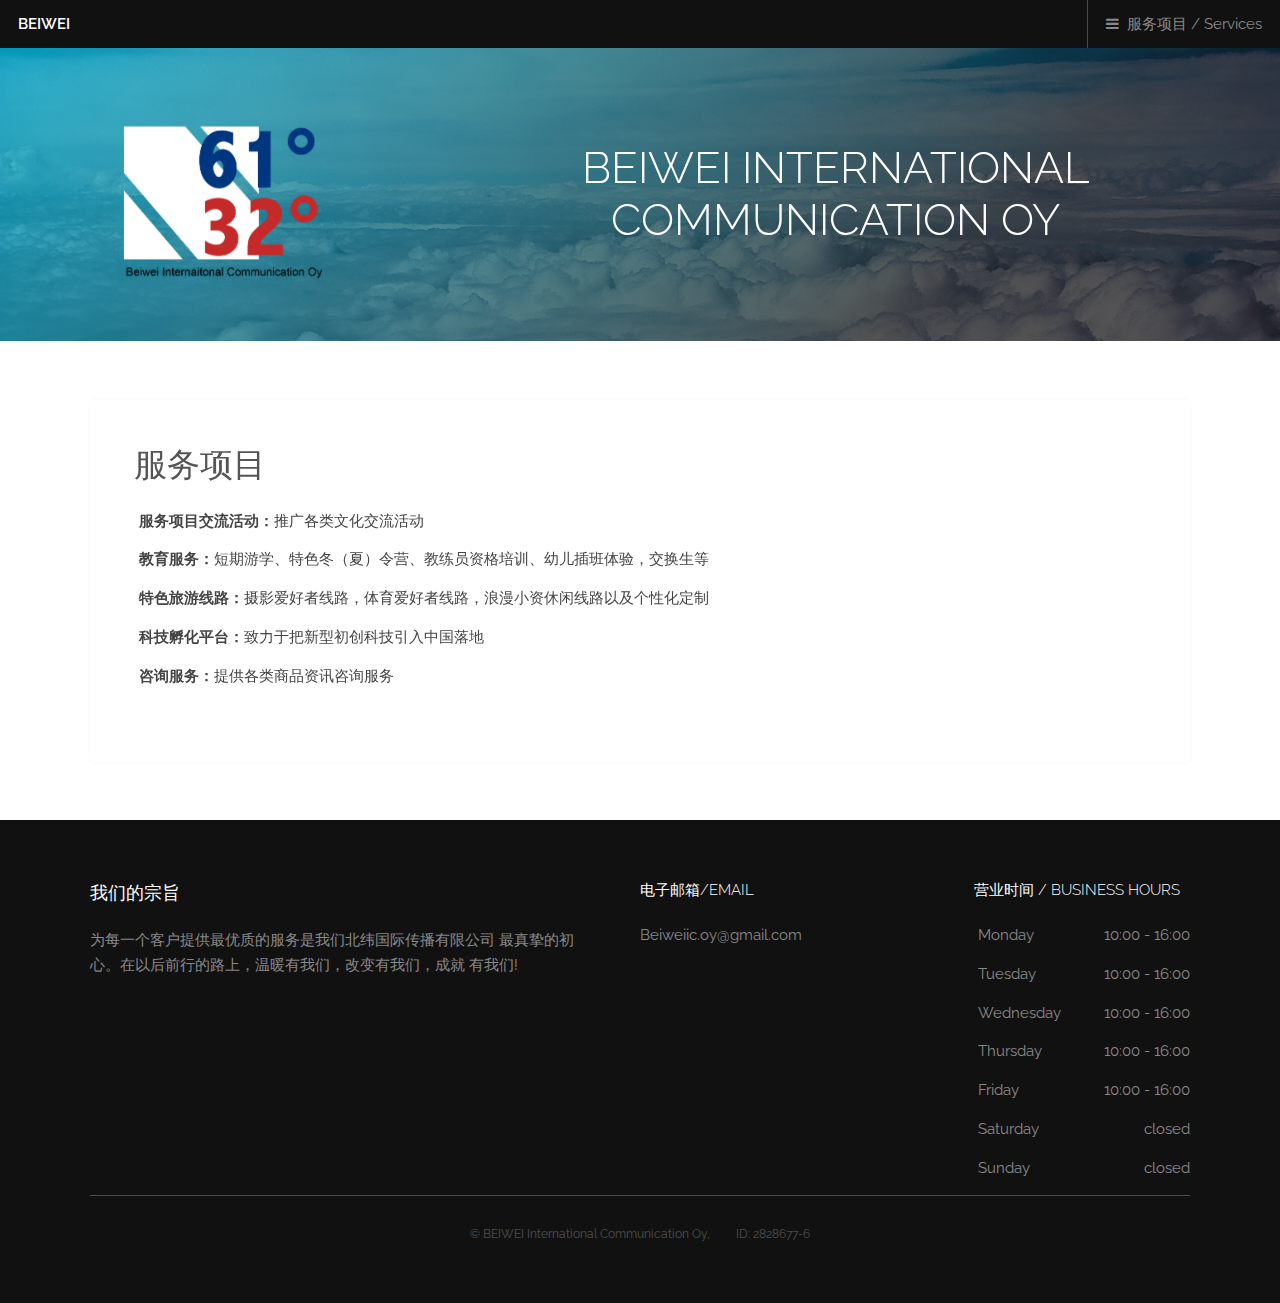
==== commit a6a00a5c: ": delete" ====
--- a/services.html
+++ b/services.html
@@ -67,7 +67,7 @@
 					<p>为每一个客户提供最优质的服务是我们北纬国际传播有限公司 最真挚的初心。在以后前行的路上，温暖有我们，改变有我们，成就 有我们!</p>
 				</section>
 				<section>
-					<h4>电子邮箱/Email:</h4>
+					<h4>电子邮箱/Email</h4>
 					<ul class="alt">
 						<li><a href="mailto:Beiweiic.oy@gmail.com">Beiweiic.oy@gmail.com</a></li>
 					</ul>
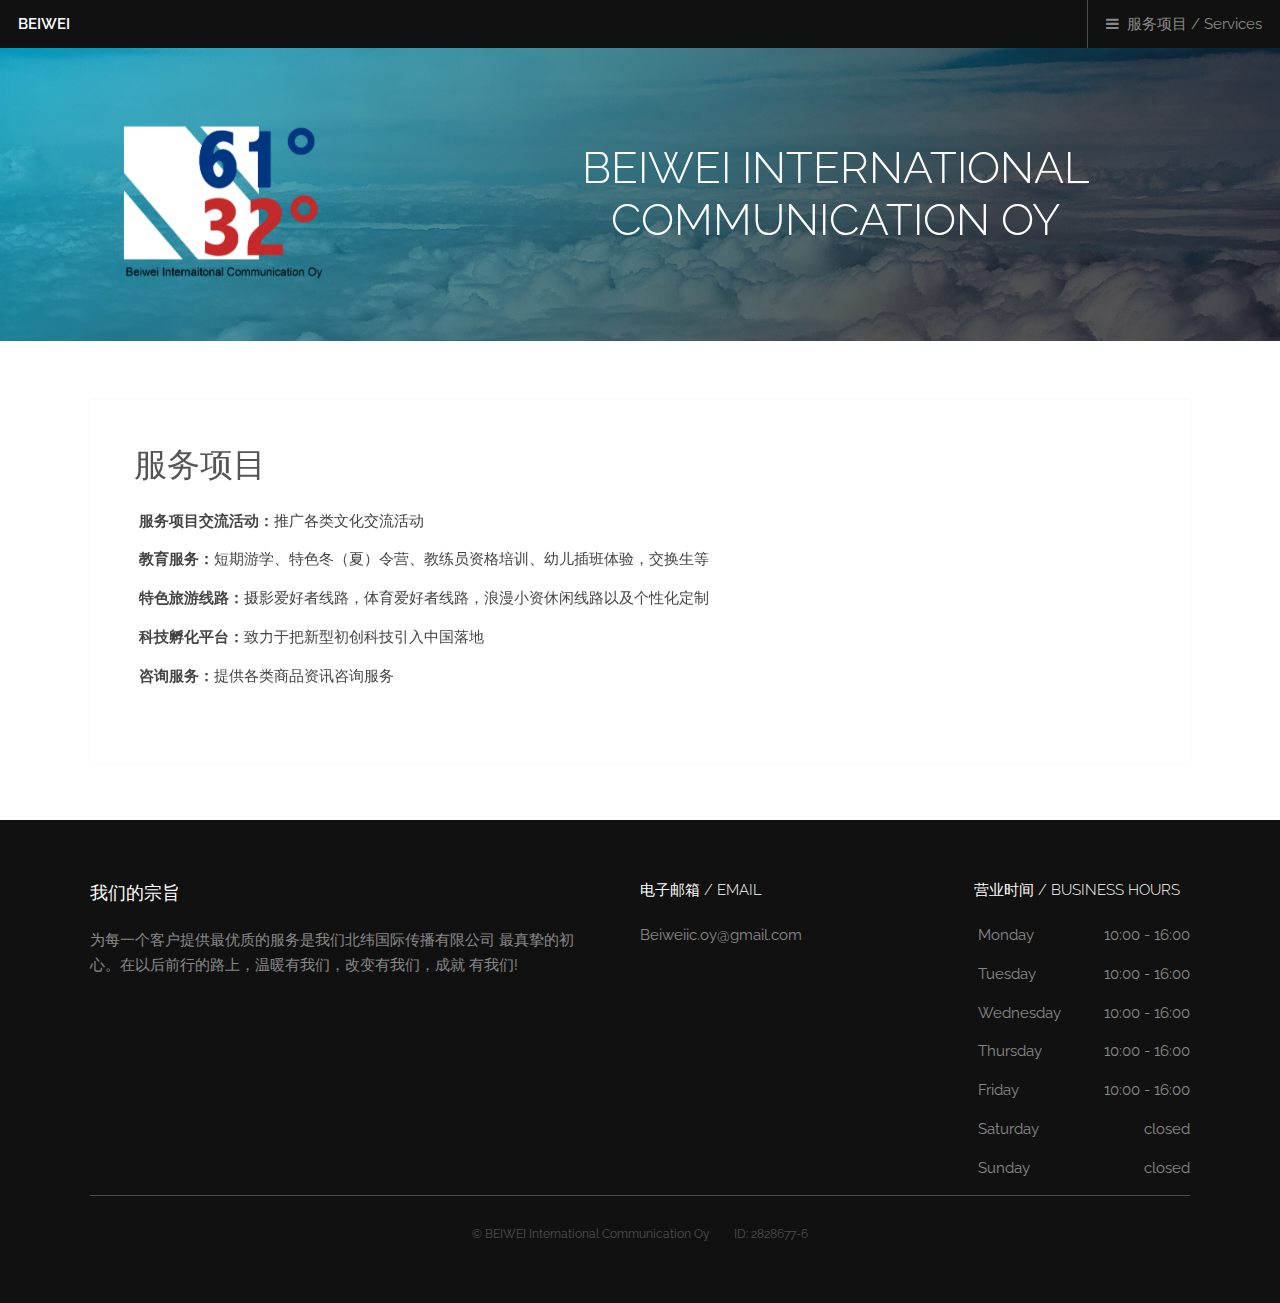
==== commit 4339e5a4: "small fix" ====
--- a/services.html
+++ b/services.html
@@ -67,7 +67,7 @@
 					<p>为每一个客户提供最优质的服务是我们北纬国际传播有限公司 最真挚的初心。在以后前行的路上，温暖有我们，改变有我们，成就 有我们!</p>
 				</section>
 				<section>
-					<h4>电子邮箱/Email</h4>
+					<h4>电子邮箱 / Email</h4>
 					<ul class="alt">
 						<li><a href="mailto:Beiweiic.oy@gmail.com">Beiweiic.oy@gmail.com</a></li>
 					</ul>
@@ -86,7 +86,7 @@
 				</section>
 			</div>
 			<div class="copyright">
-				&copy; BEIWEI International Communication Oy, <span id="firm_id">ID: <a target="blank" href="https://tietopalvelu.ytj.fi/yritystiedot.aspx?yavain=2680077&tarkiste=06270AD4D674F9BA384127BEFBB8C7D7F8C81015">2828677-6</a></span>
+				&copy; BEIWEI International Communication Oy<span id="firm_id">ID: <a target="blank" href="https://tietopalvelu.ytj.fi/yritystiedot.aspx?yavain=2680077&tarkiste=06270AD4D674F9BA384127BEFBB8C7D7F8C81015">2828677-6</a></span>
 			</div>
 		</div>
 	</footer>
